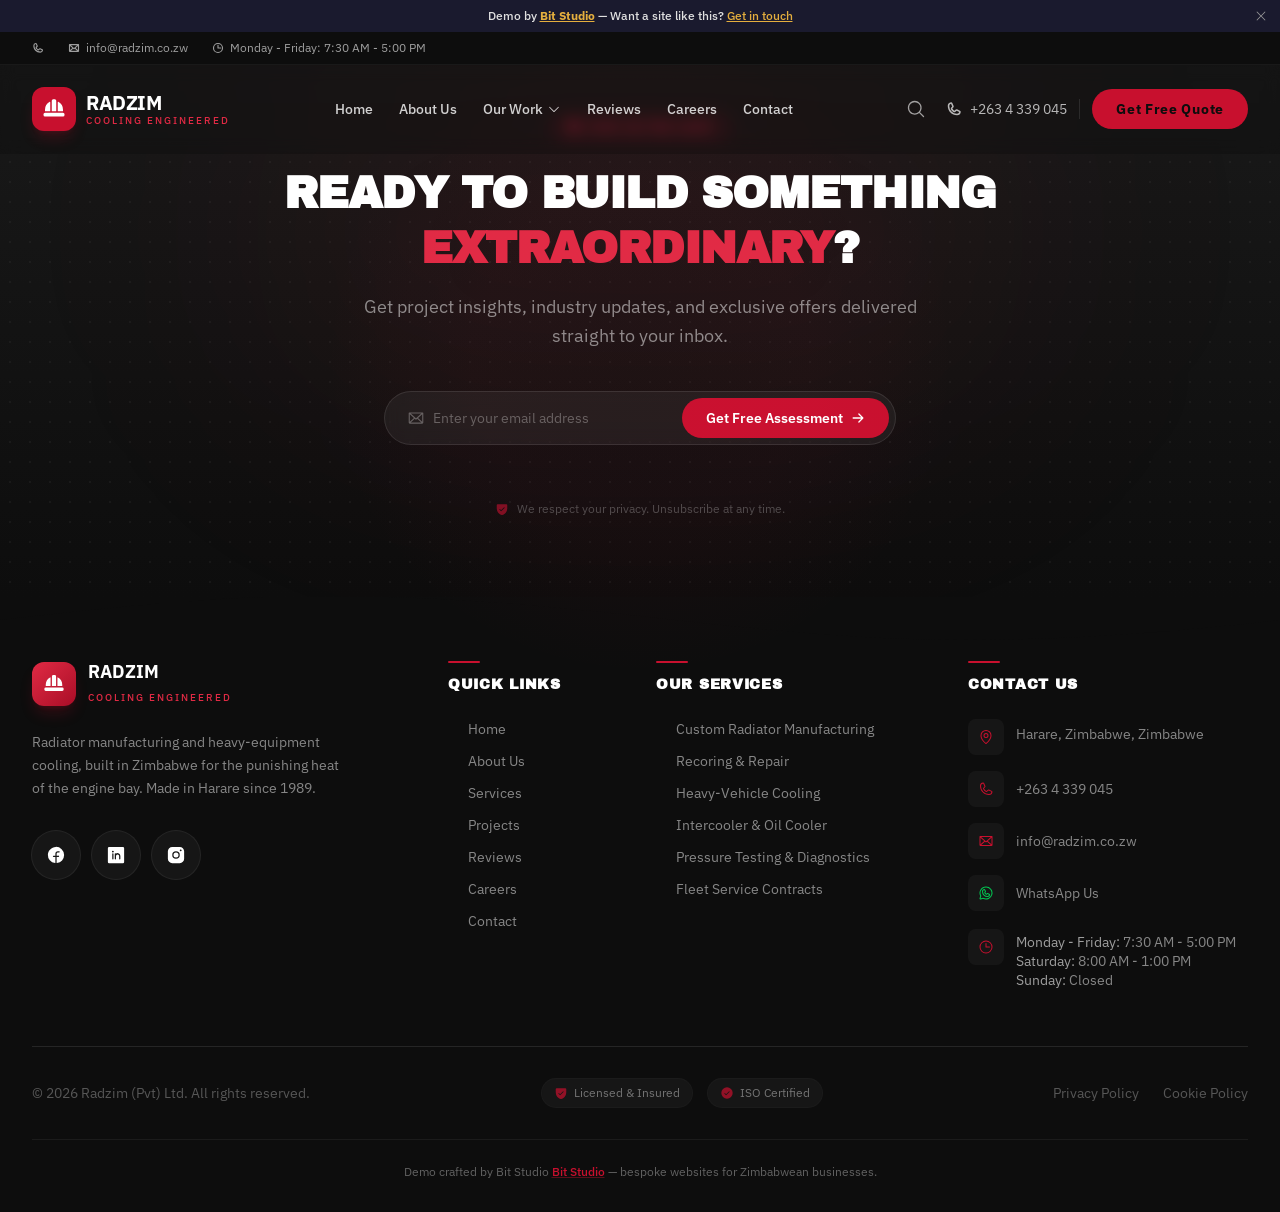
==== index.html @ fd82376b "Bit Studio deploy" ====
<!DOCTYPE html>
<html lang="en">
  <head>
    <meta charset="UTF-8" />
    <link rel="icon" type="image/svg+xml" href="/favicon.svg" />
    <meta name="viewport" content="width=device-width, initial-scale=1.0" />
    <meta name="theme-color" content="#C8102E" />
    <meta name="description" content="RADZIM — Radiator manufacturing and heavy-equipment cooling, built in Zimbabwe for the punishing heat of the engine bay. Brutalist engineering for tractors, trucks, generators and mining fleets." />
    <meta name="keywords" content="Radzim, radiator manufacturing Zimbabwe, heavy equipment cooling Harare, tractor radiators, truck radiators, mining equipment radiators, radiator repair Zimbabwe" />
    <meta property="og:title" content="RADZIM — Built for the Heat" />
    <meta property="og:description" content="Radiator manufacturing and heavy-equipment cooling, built in Zimbabwe for the punishing heat of the engine bay." />
    <meta property="og:image" content="https://images.unsplash.com/photo-1486262715619-67b85e0b08d3?w=1200&q=80" />
    <meta property="og:type" content="website" />
    <meta name="twitter:card" content="summary_large_image" />
    <title>RADZIM — Built for the Heat</title>
    <link rel="preconnect" href="https://fonts.googleapis.com" />
    <link rel="preconnect" href="https://fonts.gstatic.com" crossorigin />
    <link href="https://fonts.googleapis.com/css2?family=Archivo+Black&family=IBM+Plex+Sans:wght@300;400;500;600;700&family=Space+Mono:wght@400;700&display=swap" rel="stylesheet" />
    <script type="module" crossorigin src="/assets/index-D8FJRugB.js"></script>
    <link rel="stylesheet" crossorigin href="/assets/index-BCCPent3.css">
  </head>
  <body>
    <div id="root"></div>
  </body>
</html>
---- assets/index-BCCPent3.css ----
@layer properties{@supports (((-webkit-hyphens:none)) and (not (margin-trim:inline))) or ((-moz-orient:inline) and (not (color:rgb(from red r g b)))){*,:before,:after,::backdrop{--tw-translate-x:0;--tw-translate-y:0;--tw-translate-z:0;--tw-scale-x:1;--tw-scale-y:1;--tw-scale-z:1;--tw-rotate-x:initial;--tw-rotate-y:initial;--tw-rotate-z:initial;--tw-skew-x:initial;--tw-skew-y:initial;--tw-scroll-snap-strictness:proximity;--tw-space-y-reverse:0;--tw-space-x-reverse:0;--tw-border-style:solid;--tw-gradient-position:initial;--tw-gradient-from:#0000;--tw-gradient-via:#0000;--tw-gradient-to:#0000;--tw-gradient-stops:initial;--tw-gradient-via-stops:initial;--tw-gradient-from-position:0%;--tw-gradient-via-position:50%;--tw-gradient-to-position:100%;--tw-leading:initial;--tw-font-weight:initial;--tw-tracking:initial;--tw-shadow:0 0 #0000;--tw-shadow-color:initial;--tw-shadow-alpha:100%;--tw-inset-shadow:0 0 #0000;--tw-inset-shadow-color:initial;--tw-inset-shadow-alpha:100%;--tw-ring-color:initial;--tw-ring-shadow:0 0 #0000;--tw-inset-ring-color:initial;--tw-inset-ring-shadow:0 0 #0000;--tw-ring-inset:initial;--tw-ring-offset-width:0px;--tw-ring-offset-color:#fff;--tw-ring-offset-shadow:0 0 #0000;--tw-blur:initial;--tw-brightness:initial;--tw-contrast:initial;--tw-grayscale:initial;--tw-hue-rotate:initial;--tw-invert:initial;--tw-opacity:initial;--tw-saturate:initial;--tw-sepia:initial;--tw-drop-shadow:initial;--tw-drop-shadow-color:initial;--tw-drop-shadow-alpha:100%;--tw-drop-shadow-size:initial;--tw-backdrop-blur:initial;--tw-backdrop-brightness:initial;--tw-backdrop-contrast:initial;--tw-backdrop-grayscale:initial;--tw-backdrop-hue-rotate:initial;--tw-backdrop-invert:initial;--tw-backdrop-opacity:initial;--tw-backdrop-saturate:initial;--tw-backdrop-sepia:initial;--tw-duration:initial;--tw-ease:initial}}}@layer theme{:root,:host{--font-sans:"IBM Plex Sans", system-ui, -apple-system, sans-serif;--font-serif:ui-serif, Georgia, Cambria, "Times New Roman", Times, serif;--font-mono:"Space Mono", "JetBrains Mono", ui-monospace, monospace;--color-red-50:oklch(97.1% .013 17.38);--color-red-400:oklch(70.4% .191 22.216);--color-red-500:oklch(63.7% .237 25.331);--color-red-600:oklch(57.7% .245 27.325);--color-green-50:oklch(98.2% .018 155.826);--color-green-100:oklch(96.2% .044 156.743);--color-green-200:oklch(92.5% .084 155.995);--color-green-400:oklch(79.2% .209 151.711);--color-green-500:oklch(72.3% .219 149.579);--color-green-600:oklch(62.7% .194 149.214);--color-green-700:oklch(52.7% .154 150.069);--color-emerald-300:oklch(84.5% .143 164.978);--color-emerald-400:oklch(76.5% .177 163.223);--color-emerald-500:oklch(69.6% .17 162.48);--color-blue-50:oklch(97% .014 254.604);--color-blue-500:oklch(62.3% .214 259.815);--color-blue-600:oklch(54.6% .245 262.881);--color-blue-700:oklch(48.8% .243 264.376);--color-gray-100:oklch(96.7% .003 264.542);--color-gray-500:oklch(55.1% .027 264.364);--color-gray-600:oklch(44.6% .03 256.802);--color-black:#000;--color-white:#fff;--spacing:.25rem;--container-xs:20rem;--container-sm:24rem;--container-md:28rem;--container-lg:32rem;--container-xl:36rem;--container-2xl:42rem;--container-3xl:48rem;--container-4xl:56rem;--container-5xl:64rem;--container-6xl:72rem;--container-7xl:80rem;--text-xs:.75rem;--text-xs--line-height:calc(1 / .75);--text-sm:.875rem;--text-sm--line-height:calc(1.25 / .875);--text-base:1rem;--text-base--line-height: 1.5 ;--text-lg:1.125rem;--text-lg--line-height:calc(1.75 / 1.125);--text-xl:1.25rem;--text-xl--line-height:calc(1.75 / 1.25);--text-2xl:1.5rem;--text-2xl--line-height:calc(2 / 1.5);--text-3xl:1.875rem;--text-3xl--line-height: 1.2 ;--text-4xl:2.25rem;--text-4xl--line-height:calc(2.5 / 2.25);--text-5xl:3rem;--text-5xl--line-height:1;--text-6xl:3.75rem;--text-6xl--line-height:1;--text-7xl:4.5rem;--text-7xl--line-height:1;--text-8xl:6rem;--text-8xl--line-height:1;--text-9xl:8rem;--text-9xl--line-height:1;--font-weight-light:300;--font-weight-medium:500;--font-weight-semibold:600;--font-weight-bold:700;--font-weight-black:900;--tracking-tighter:-.05em;--tracking-tight:-.025em;--tracking-wide:.025em;--tracking-wider:.05em;--tracking-widest:.1em;--leading-tight:1.25;--leading-snug:1.375;--leading-relaxed:1.625;--radius-md:.375rem;--radius-lg:.5rem;--radius-xl:.75rem;--radius-2xl:1rem;--radius-3xl:1.5rem;--drop-shadow-md:0 3px 3px #0000001f;--drop-shadow-2xl:0 25px 25px #00000026;--ease-out:cubic-bezier(0, 0, .2, 1);--ease-in-out:cubic-bezier(.4, 0, .2, 1);--animate-ping:ping 1s cubic-bezier(0, 0, .2, 1) infinite;--animate-pulse:pulse 2s cubic-bezier(.4, 0, .6, 1) infinite;--blur-sm:8px;--blur-md:12px;--blur-lg:16px;--blur-xl:24px;--blur-2xl:40px;--aspect-video:16 / 9;--default-transition-duration:.15s;--default-transition-timing-function:cubic-bezier(.4, 0, .2, 1);--default-font-family:var(--font-sans);--default-mono-font-family:var(--font-mono);--color-navy-100:#e4e4e7;--color-navy-200:#c2c2c5;--color-navy-400:#6d6d70;--color-navy-500:#4d4d50;--color-navy-700:#313134;--color-navy-800:#2a2a2a;--color-navy-900:#1a1a1a;--color-navy-950:#0d0d0d;--color-gold-50:#fdecee;--color-gold-100:#fbccd1;--color-gold-200:#f7969f;--color-gold-300:#f15a6c;--color-gold-400:#e02a44;--color-gold-500:#c8102e;--color-gold-600:#aa0c27;--color-gold-700:#870820;--color-earth-50:#fcfcfd;--color-earth-100:#f8f8fa;--color-earth-200:#f4f4f6;--color-earth-300:#e4e4e8;--color-earth-700:#525258;--color-steel-200:#c8c8cd;--color-steel-300:#9c9ca3;--color-steel-400:#6d6d75;--color-steel-500:#525258;--color-steel-600:#404045;--color-steel-700:#353539;--font-display:"Archivo Black", "Helvetica Neue", Arial Black, sans-serif;--font-heading:"Archivo Black", "Helvetica Neue", Arial Black, sans-serif}}@layer base{*,:after,:before,::backdrop{box-sizing:border-box;border:0 solid;margin:0;padding:0}::file-selector-button{box-sizing:border-box;border:0 solid;margin:0;padding:0}html,:host{-webkit-text-size-adjust:100%;tab-size:4;line-height:1.5;font-family:var(--default-font-family,ui-sans-serif, system-ui, sans-serif, "Apple Color Emoji", "Segoe UI Emoji", "Segoe UI Symbol", "Noto Color Emoji");font-feature-settings:var(--default-font-feature-settings,normal);font-variation-settings:var(--default-font-variation-settings,normal);-webkit-tap-highlight-color:transparent}hr{height:0;color:inherit;border-top-width:1px}abbr:where([title]){-webkit-text-decoration:underline dotted;text-decoration:underline dotted}h1,h2,h3,h4,h5,h6{font-size:inherit;font-weight:inherit}a{color:inherit;-webkit-text-decoration:inherit;text-decoration:inherit}b,strong{font-weight:bolder}code,kbd,samp,pre{font-family:var(--default-mono-font-family,ui-monospace, SFMono-Regular, Menlo, Monaco, Consolas, "Liberation Mono", "Courier New", monospace);font-feature-settings:var(--default-mono-font-feature-settings,normal);font-variation-settings:var(--default-mono-font-variation-settings,normal);font-size:1em}small{font-size:80%}sub,sup{vertical-align:baseline;font-size:75%;line-height:0;position:relative}sub{bottom:-.25em}sup{top:-.5em}table{text-indent:0;border-color:inherit;border-collapse:collapse}:-moz-focusring{outline:auto}progress{vertical-align:baseline}summary{display:list-item}ol,ul,menu{list-style:none}img,svg,video,canvas,audio,iframe,embed,object{vertical-align:middle;display:block}img,video{max-width:100%;height:auto}button,input,select,optgroup,textarea{font:inherit;font-feature-settings:inherit;font-variation-settings:inherit;letter-spacing:inherit;color:inherit;opacity:1;background-color:#0000;border-radius:0}::file-selector-button{font:inherit;font-feature-settings:inherit;font-variation-settings:inherit;letter-spacing:inherit;color:inherit;opacity:1;background-color:#0000;border-radius:0}:where(select:is([multiple],[size])) optgroup{font-weight:bolder}:where(select:is([multiple],[size])) optgroup option{padding-inline-start:20px}::file-selector-button{margin-inline-end:4px}::placeholder{opacity:1}@supports (not ((-webkit-appearance:-apple-pay-button))) or (contain-intrinsic-size:1px){::placeholder{color:currentColor}@supports (color:color-mix(in lab,red,red)){::placeholder{color:color-mix(in oklab,currentcolor 50%,transparent)}}}textarea{resize:vertical}::-webkit-search-decoration{-webkit-appearance:none}::-webkit-date-and-time-value{min-height:1lh;text-align:inherit}::-webkit-datetime-edit{display:inline-flex}::-webkit-datetime-edit-fields-wrapper{padding:0}::-webkit-datetime-edit{padding-block:0}::-webkit-datetime-edit-year-field{padding-block:0}::-webkit-datetime-edit-month-field{padding-block:0}::-webkit-datetime-edit-day-field{padding-block:0}::-webkit-datetime-edit-hour-field{padding-block:0}::-webkit-datetime-edit-minute-field{padding-block:0}::-webkit-datetime-edit-second-field{padding-block:0}::-webkit-datetime-edit-millisecond-field{padding-block:0}::-webkit-datetime-edit-meridiem-field{padding-block:0}::-webkit-calendar-picker-indicator{line-height:1}:-moz-ui-invalid{box-shadow:none}button,input:where([type=button],[type=reset],[type=submit]){appearance:button}::file-selector-button{appearance:button}::-webkit-inner-spin-button{height:auto}::-webkit-outer-spin-button{height:auto}[hidden]:where(:not([hidden=until-found])){display:none!important}html{scroll-behavior:smooth}body{font-family:var(--font-sans);-webkit-font-smoothing:antialiased;-moz-osx-font-smoothing:grayscale;background-color:var(--color-earth-200);color:var(--color-navy-950)}h1,h2,h3,h4,h5,h6{font-family:var(--font-heading);letter-spacing:-.02em;text-transform:uppercase;font-weight:900}::selection{background-color:var(--color-gold-500);color:#fff}}@layer components{.btn-primary{justify-content:center;align-items:center;gap:calc(var(--spacing) * 2);--tw-font-weight:var(--font-weight-bold);font-weight:var(--font-weight-bold);transition-property:all;transition-timing-function:var(--tw-ease,var(--default-transition-timing-function));transition-duration:var(--tw-duration,var(--default-transition-duration));--tw-duration:.3s;transition-duration:.3s;display:inline-flex}.btn-primary:active{--tw-translate-y:calc(var(--spacing) * 0);translate:var(--tw-translate-x) var(--tw-translate-y)}.btn-primary{background:var(--color-gold-500);color:#fff;box-shadow:4px 4px 0 var(--color-navy-900);font-family:var(--font-sans);letter-spacing:.04em;text-transform:uppercase;border:2px solid var(--color-navy-900);border-radius:0;padding:1rem 2rem;font-size:.85rem}.btn-primary:hover{box-shadow:6px 6px 0 var(--color-navy-900);background:var(--color-gold-600);transform:translate(-2px,-2px)}.btn-primary:active{box-shadow:2px 2px 0 var(--color-navy-900);transform:translate(2px,2px)}.btn-secondary{align-items:center;gap:calc(var(--spacing) * 2);border-style:var(--tw-border-style);border-width:2px;border-color:var(--color-white);padding-inline:calc(var(--spacing) * 6);padding-block:calc(var(--spacing) * 3);--tw-font-weight:var(--font-weight-bold);font-weight:var(--font-weight-bold);color:var(--color-white);transition-property:all;transition-timing-function:var(--tw-ease,var(--default-transition-timing-function));transition-duration:var(--tw-duration,var(--default-transition-duration));--tw-duration:.3s;transition-duration:.3s;display:inline-flex}@media(hover:hover){.btn-secondary:hover{--tw-translate-y:calc(var(--spacing) * -.5);translate:var(--tw-translate-x) var(--tw-translate-y);background-color:var(--color-white);color:var(--color-navy-900)}}.btn-secondary{letter-spacing:.04em;text-transform:uppercase;border-radius:0;font-size:.85rem}.btn-outline{justify-content:center;align-items:center;gap:calc(var(--spacing) * 2);--tw-font-weight:var(--font-weight-bold);font-weight:var(--font-weight-bold);transition-property:all;transition-timing-function:var(--tw-ease,var(--default-transition-timing-function));transition-duration:var(--tw-duration,var(--default-transition-duration));--tw-duration:.3s;transition-duration:.3s;display:inline-flex}.btn-outline:active{--tw-translate-y:calc(var(--spacing) * 0);translate:var(--tw-translate-x) var(--tw-translate-y)}.btn-outline{border:2px solid var(--color-navy-900);color:var(--color-navy-900);font-family:var(--font-sans);letter-spacing:.04em;text-transform:uppercase;background:0 0;border-radius:0;padding:1rem 2rem;font-size:.85rem;position:relative;overflow:hidden}.btn-outline:hover{background:var(--color-navy-900);color:#fff;box-shadow:4px 4px 0 var(--color-gold-500);transform:translate(-2px,-2px)}.section-padding{padding-inline:calc(var(--spacing) * 4);padding-block:calc(var(--spacing) * 16)}@media(min-width:40rem){.section-padding{padding-inline:calc(var(--spacing) * 6);padding-block:calc(var(--spacing) * 20)}}@media(min-width:64rem){.section-padding{padding-inline:calc(var(--spacing) * 8);padding-block:calc(var(--spacing) * 24)}}.glass-card{-webkit-backdrop-filter:blur(20px);backdrop-filter:blur(20px);background:#f4f4f60d;border:2px solid #f4f4f626;border-radius:0}.glass-card-light{-webkit-backdrop-filter:blur(20px);backdrop-filter:blur(20px);background:#1a1a1a0a;border:2px solid #1a1a1a1f;border-radius:0}.text-display-xl{letter-spacing:-.03em;font-size:5rem;line-height:.95;font-family:var(--font-display);text-transform:uppercase;font-weight:900}.text-display-2xl{letter-spacing:-.04em;font-size:7rem;line-height:.9;font-family:var(--font-display);text-transform:uppercase;font-weight:900}.gradient-text{background:linear-gradient(135deg,var(--color-gold-400),var(--color-gold-600));-webkit-text-fill-color:transparent;-webkit-background-clip:text;background-clip:text}.section-wave-top{clip-path:polygon(0 4%,5% 2.5%,10% 1.5%,15% 1%,20% .8%,25% 1%,30% 1.5%,35% 2.5%,40% 3.2%,45% 3.8%,50% 4%,55% 3.8%,60% 3.2%,65% 2.5%,70% 1.8%,75% 1.2%,80% 1%,85% 1.2%,90% 1.8%,95% 2.8%,100% 4%,100% 100%,0% 100%)}.section-angle-top{clip-path:polygon(0 3%,100% 0%,100% 100%,0% 100%)}.gold-glow{box-shadow:0 0 20px #c8102e40,0 0 60px #c8102e1a}.card-hover-lift{transition:all .4s cubic-bezier(.23,1,.32,1)}.card-hover-lift:hover{box-shadow:8px 8px 0 var(--color-gold-500);transform:translate(-3px,-3px)}.animate-fade-up{animation:.6s cubic-bezier(.23,1,.32,1) both fade-up}.glass{-webkit-backdrop-filter:blur(12px);backdrop-filter:blur(12px);background:#f4f4f614;border:2px solid #f4f4f61f}.glass-strong{-webkit-backdrop-filter:blur(20px);backdrop-filter:blur(20px);background:#f4f4f626;border:2px solid #f4f4f62e}.glass-dark{-webkit-backdrop-filter:blur(16px);backdrop-filter:blur(16px);background:#1a1a1a8c;border:2px solid #f4f4f61a}.glass-light{-webkit-backdrop-filter:blur(12px);backdrop-filter:blur(12px);background:#f4f4f699;border:2px solid #1a1a1a26}.animate-smooth{transition:all .6s cubic-bezier(.16,1,.3,1)}.animate-energetic{transition:all .25s cubic-bezier(.68,-.55,.265,1.55)}.animate-minimal{transition:all .3s}.animate-dramatic{transition:all .8s cubic-bezier(.25,.46,.45,.94)}.card-overlay{position:relative;overflow:hidden}.card-overlay:before{content:"";z-index:1;background:linear-gradient(#1a030333,#1a0303cc);position:absolute;inset:0}.card-horizontal{flex-direction:row;align-items:flex-start;gap:1.5rem;display:flex}.card-minimal{border-left:4px solid var(--color-gold-500);padding-left:1.5rem}.radzim-grille{background-image:repeating-linear-gradient(90deg,#ffffff0f 0 1px,#0000 1px 8px)}.radzim-grille-dark{background-image:repeating-linear-gradient(90deg,#0000001a 0 1px,#0000 1px 8px)}}@layer utilities{.pointer-events-none{pointer-events:none}.visible{visibility:visible}.absolute{position:absolute}.fixed{position:fixed}.relative{position:relative}.static{position:static}.sticky{position:sticky}.inset-0{inset:calc(var(--spacing) * 0)}.inset-x-0{inset-inline:calc(var(--spacing) * 0)}.inset-y-0{inset-block:calc(var(--spacing) * 0)}.-top-1\/4{top:-25%}.-top-2{top:calc(var(--spacing) * -2)}.-top-3{top:calc(var(--spacing) * -3)}.-top-4{top:calc(var(--spacing) * -4)}.-top-5{top:calc(var(--spacing) * -5)}.-top-6{top:calc(var(--spacing) * -6)}.-top-12{top:calc(var(--spacing) * -12)}.top-0{top:calc(var(--spacing) * 0)}.top-1\/2{top:50%}.top-1\/3{top:33.3333%}.top-1\/4{top:25%}.top-2{top:calc(var(--spacing) * 2)}.top-3{top:calc(var(--spacing) * 3)}.top-4{top:calc(var(--spacing) * 4)}.top-5{top:calc(var(--spacing) * 5)}.top-6{top:calc(var(--spacing) * 6)}.top-8{top:calc(var(--spacing) * 8)}.top-\[15\%\]{top:15%}.top-\[72px\]{top:72px}.top-full{top:100%}.-right-1\/4{right:-25%}.-right-2{right:calc(var(--spacing) * -2)}.-right-3{right:calc(var(--spacing) * -3)}.-right-12{right:calc(var(--spacing) * -12)}.right-0{right:calc(var(--spacing) * 0)}.right-1\/3{right:33.3333%}.right-1\/4{right:25%}.right-2{right:calc(var(--spacing) * 2)}.right-3{right:calc(var(--spacing) * 3)}.right-4{right:calc(var(--spacing) * 4)}.right-5{right:calc(var(--spacing) * 5)}.right-6{right:calc(var(--spacing) * 6)}.right-8{right:calc(var(--spacing) * 8)}.right-\[8\%\]{right:8%}.right-\[45\%\]{right:45%}.-bottom-1\/4{bottom:-25%}.-bottom-3{bottom:calc(var(--spacing) * -3)}.-bottom-5{bottom:calc(var(--spacing) * -5)}.-bottom-6{bottom:calc(var(--spacing) * -6)}.-bottom-10{bottom:calc(var(--spacing) * -10)}.bottom-0{bottom:calc(var(--spacing) * 0)}.bottom-1\/3{bottom:33.3333%}.bottom-4{bottom:calc(var(--spacing) * 4)}.bottom-6{bottom:calc(var(--spacing) * 6)}.bottom-8{bottom:calc(var(--spacing) * 8)}.bottom-10{bottom:calc(var(--spacing) * 10)}.bottom-14{bottom:calc(var(--spacing) * 14)}.bottom-\[12\%\]{bottom:12%}.bottom-\[15\%\]{bottom:15%}.-left-1{left:calc(var(--spacing) * -1)}.-left-1\/4{left:-25%}.-left-3{left:calc(var(--spacing) * -3)}.-left-4{left:calc(var(--spacing) * -4)}.-left-6{left:calc(var(--spacing) * -6)}.-left-8{left:calc(var(--spacing) * -8)}.left-0{left:calc(var(--spacing) * 0)}.left-1\/2{left:50%}.left-3{left:calc(var(--spacing) * 3)}.left-3\.5{left:calc(var(--spacing) * 3.5)}.left-4{left:calc(var(--spacing) * 4)}.left-5{left:calc(var(--spacing) * 5)}.left-6{left:calc(var(--spacing) * 6)}.-z-10{z-index:-10}.z-0{z-index:0}.z-10{z-index:10}.z-20{z-index:20}.z-30{z-index:30}.z-50{z-index:50}.z-\[1\]{z-index:1}.z-\[2\]{z-index:2}.z-\[5\]{z-index:5}.z-\[20\]{z-index:20}.z-\[60\]{z-index:60}.z-\[70\]{z-index:70}.z-\[9998\]{z-index:9998}.z-\[9999\]{z-index:9999}.col-span-5{grid-column:span 5/span 5}.col-span-12{grid-column:span 12/span 12}.container{width:100%}@media(min-width:40rem){.container{max-width:40rem}}@media(min-width:48rem){.container{max-width:48rem}}@media(min-width:64rem){.container{max-width:64rem}}@media(min-width:80rem){.container{max-width:80rem}}@media(min-width:96rem){.container{max-width:96rem}}.-mx-4{margin-inline:calc(var(--spacing) * -4)}.mx-auto{margin-inline:auto}.my-4{margin-block:calc(var(--spacing) * 4)}.-mt-6{margin-top:calc(var(--spacing) * -6)}.-mt-8{margin-top:calc(var(--spacing) * -8)}.-mt-16{margin-top:calc(var(--spacing) * -16)}.mt-0\.5{margin-top:calc(var(--spacing) * .5)}.mt-1{margin-top:calc(var(--spacing) * 1)}.mt-1\.5{margin-top:calc(var(--spacing) * 1.5)}.mt-2{margin-top:calc(var(--spacing) * 2)}.mt-3{margin-top:calc(var(--spacing) * 3)}.mt-4{margin-top:calc(var(--spacing) * 4)}.mt-5{margin-top:calc(var(--spacing) * 5)}.mt-6{margin-top:calc(var(--spacing) * 6)}.mt-8{margin-top:calc(var(--spacing) * 8)}.mt-10{margin-top:calc(var(--spacing) * 10)}.mt-12{margin-top:calc(var(--spacing) * 12)}.mt-14{margin-top:calc(var(--spacing) * 14)}.mt-16{margin-top:calc(var(--spacing) * 16)}.mt-auto{margin-top:auto}.mr-1{margin-right:calc(var(--spacing) * 1)}.mr-1\.5{margin-right:calc(var(--spacing) * 1.5)}.mr-2{margin-right:calc(var(--spacing) * 2)}.mb-0\.5{margin-bottom:calc(var(--spacing) * .5)}.mb-1{margin-bottom:calc(var(--spacing) * 1)}.mb-1\.5{margin-bottom:calc(var(--spacing) * 1.5)}.mb-2{margin-bottom:calc(var(--spacing) * 2)}.mb-3{margin-bottom:calc(var(--spacing) * 3)}.mb-4{margin-bottom:calc(var(--spacing) * 4)}.mb-5{margin-bottom:calc(var(--spacing) * 5)}.mb-6{margin-bottom:calc(var(--spacing) * 6)}.mb-7{margin-bottom:calc(var(--spacing) * 7)}.mb-8{margin-bottom:calc(var(--spacing) * 8)}.mb-10{margin-bottom:calc(var(--spacing) * 10)}.mb-12{margin-bottom:calc(var(--spacing) * 12)}.mb-14{margin-bottom:calc(var(--spacing) * 14)}.mb-16{margin-bottom:calc(var(--spacing) * 16)}.ml-0\.5{margin-left:calc(var(--spacing) * .5)}.ml-1\.5{margin-left:calc(var(--spacing) * 1.5)}.ml-2{margin-left:calc(var(--spacing) * 2)}.ml-3{margin-left:calc(var(--spacing) * 3)}.ml-4{margin-left:calc(var(--spacing) * 4)}.ml-14{margin-left:calc(var(--spacing) * 14)}.ml-\[18px\]{margin-left:18px}.ml-auto{margin-left:auto}.line-clamp-2{-webkit-line-clamp:2;-webkit-box-orient:vertical;display:-webkit-box;overflow:hidden}.line-clamp-3{-webkit-line-clamp:3;-webkit-box-orient:vertical;display:-webkit-box;overflow:hidden}.block{display:block}.flex{display:flex}.grid{display:grid}.hidden{display:none}.inline{display:inline}.inline-block{display:inline-block}.inline-flex{display:inline-flex}.aspect-\[3\/4\]{aspect-ratio:3/4}.aspect-\[4\/3\]{aspect-ratio:4/3}.aspect-\[4\/5\]{aspect-ratio:4/5}.aspect-\[16\/7\]{aspect-ratio:16/7}.aspect-\[21\/9\]{aspect-ratio:21/9}.aspect-square{aspect-ratio:1}.aspect-video{aspect-ratio:var(--aspect-video)}.h-0{height:calc(var(--spacing) * 0)}.h-0\.5{height:calc(var(--spacing) * .5)}.h-1{height:calc(var(--spacing) * 1)}.h-1\.5{height:calc(var(--spacing) * 1.5)}.h-1\/3{height:33.3333%}.h-2{height:calc(var(--spacing) * 2)}.h-2\.5{height:calc(var(--spacing) * 2.5)}.h-3{height:calc(var(--spacing) * 3)}.h-4{height:calc(var(--spacing) * 4)}.h-5{height:calc(var(--spacing) * 5)}.h-7{height:calc(var(--spacing) * 7)}.h-8{height:calc(var(--spacing) * 8)}.h-9{height:calc(var(--spacing) * 9)}.h-10{height:calc(var(--spacing) * 10)}.h-11{height:calc(var(--spacing) * 11)}.h-12{height:calc(var(--spacing) * 12)}.h-14{height:calc(var(--spacing) * 14)}.h-16{height:calc(var(--spacing) * 16)}.h-18{height:calc(var(--spacing) * 18)}.h-20{height:calc(var(--spacing) * 20)}.h-24{height:calc(var(--spacing) * 24)}.h-28{height:calc(var(--spacing) * 28)}.h-32{height:calc(var(--spacing) * 32)}.h-40{height:calc(var(--spacing) * 40)}.h-64{height:calc(var(--spacing) * 64)}.h-80{height:calc(var(--spacing) * 80)}.h-96{height:calc(var(--spacing) * 96)}.h-\[1px\]{height:1px}.h-\[2px\]{height:2px}.h-\[3px\]{height:3px}.h-\[40vw\]{height:40vw}.h-\[50vw\]{height:50vw}.h-\[55vh\]{height:55vh}.h-\[60vw\]{height:60vw}.h-\[300px\]{height:300px}.h-\[350px\]{height:350px}.h-\[400px\]{height:400px}.h-\[500px\]{height:500px}.h-full{height:100%}.h-px{height:1px}.h-screen{height:100vh}.max-h-\[50vh\]{max-height:50vh}.max-h-\[80vh\]{max-height:80vh}.max-h-\[90vh\]{max-height:90vh}.min-h-\[40vh\]{min-height:40vh}.min-h-\[50vh\]{min-height:50vh}.min-h-\[70vh\]{min-height:70vh}.min-h-\[300px\]{min-height:300px}.min-h-\[400px\]{min-height:400px}.min-h-screen{min-height:100vh}.w-1{width:calc(var(--spacing) * 1)}.w-1\.5{width:calc(var(--spacing) * 1.5)}.w-2{width:calc(var(--spacing) * 2)}.w-2\.5{width:calc(var(--spacing) * 2.5)}.w-3{width:calc(var(--spacing) * 3)}.w-4{width:calc(var(--spacing) * 4)}.w-5{width:calc(var(--spacing) * 5)}.w-6{width:calc(var(--spacing) * 6)}.w-7{width:calc(var(--spacing) * 7)}.w-8{width:calc(var(--spacing) * 8)}.w-9{width:calc(var(--spacing) * 9)}.w-10{width:calc(var(--spacing) * 10)}.w-11{width:calc(var(--spacing) * 11)}.w-12{width:calc(var(--spacing) * 12)}.w-14{width:calc(var(--spacing) * 14)}.w-16{width:calc(var(--spacing) * 16)}.w-18{width:calc(var(--spacing) * 18)}.w-20{width:calc(var(--spacing) * 20)}.w-24{width:calc(var(--spacing) * 24)}.w-28{width:calc(var(--spacing) * 28)}.w-32{width:calc(var(--spacing) * 32)}.w-52{width:calc(var(--spacing) * 52)}.w-64{width:calc(var(--spacing) * 64)}.w-96{width:calc(var(--spacing) * 96)}.w-\[1px\]{width:1px}.w-\[2px\]{width:2px}.w-\[3px\]{width:3px}.w-\[40vw\]{width:40vw}.w-\[50vw\]{width:50vw}.w-\[60vw\]{width:60vw}.w-\[85vw\]{width:85vw}.w-\[150\%\]{width:150%}.w-\[300px\]{width:300px}.w-\[600px\]{width:600px}.w-\[800px\]{width:800px}.w-auto{width:auto}.w-fit{width:fit-content}.w-full{width:100%}.w-px{width:1px}.max-w-2xl{max-width:var(--container-2xl)}.max-w-3xl{max-width:var(--container-3xl)}.max-w-4xl{max-width:var(--container-4xl)}.max-w-5xl{max-width:var(--container-5xl)}.max-w-6xl{max-width:var(--container-6xl)}.max-w-7xl{max-width:var(--container-7xl)}.max-w-\[120px\]{max-width:120px}.max-w-\[140px\]{max-width:140px}.max-w-\[160px\]{max-width:160px}.max-w-\[180px\]{max-width:180px}.max-w-\[220px\]{max-width:220px}.max-w-\[400px\]{max-width:400px}.max-w-\[1400px\]{max-width:1400px}.max-w-lg{max-width:var(--container-lg)}.max-w-md{max-width:var(--container-md)}.max-w-none{max-width:none}.max-w-xl{max-width:var(--container-xl)}.max-w-xs{max-width:var(--container-xs)}.min-w-0{min-width:calc(var(--spacing) * 0)}.min-w-\[180px\]{min-width:180px}.flex-1{flex:1}.flex-shrink-0,.shrink-0{flex-shrink:0}.origin-left{transform-origin:0}.origin-top{transform-origin:top}.origin-top-left{transform-origin:0 0}.-translate-x-1\/2{--tw-translate-x: -50% ;translate:var(--tw-translate-x) var(--tw-translate-y)}.-translate-x-3{--tw-translate-x:calc(var(--spacing) * -3);translate:var(--tw-translate-x) var(--tw-translate-y)}.-translate-x-full{--tw-translate-x:-100%;translate:var(--tw-translate-x) var(--tw-translate-y)}.-translate-y-1\/2{--tw-translate-y: -50% ;translate:var(--tw-translate-x) var(--tw-translate-y)}.-translate-y-\[1px\]{--tw-translate-y: -1px ;translate:var(--tw-translate-x) var(--tw-translate-y)}.translate-y-1{--tw-translate-y:calc(var(--spacing) * 1);translate:var(--tw-translate-x) var(--tw-translate-y)}.translate-y-2{--tw-translate-y:calc(var(--spacing) * 2);translate:var(--tw-translate-x) var(--tw-translate-y)}.translate-y-3{--tw-translate-y:calc(var(--spacing) * 3);translate:var(--tw-translate-x) var(--tw-translate-y)}.scale-x-0{--tw-scale-x:0%;scale:var(--tw-scale-x) var(--tw-scale-y)}.scale-x-100{--tw-scale-x:100%;scale:var(--tw-scale-x) var(--tw-scale-y)}.rotate-180{rotate:180deg}.transform{transform:var(--tw-rotate-x,) var(--tw-rotate-y,) var(--tw-rotate-z,) var(--tw-skew-x,) var(--tw-skew-y,)}.animate-ping{animation:var(--animate-ping)}.animate-pulse{animation:var(--animate-pulse)}.cursor-pointer{cursor:pointer}.resize{resize:both}.resize-none{resize:none}.snap-x{scroll-snap-type:x var(--tw-scroll-snap-strictness)}.snap-mandatory{--tw-scroll-snap-strictness:mandatory}.snap-center{scroll-snap-align:center}.appearance-none{appearance:none}.columns-1{columns:1}.break-inside-avoid{break-inside:avoid}.auto-rows-auto{grid-auto-rows:auto}.grid-cols-1{grid-template-columns:repeat(1,minmax(0,1fr))}.grid-cols-2{grid-template-columns:repeat(2,minmax(0,1fr))}.grid-cols-3{grid-template-columns:repeat(3,minmax(0,1fr))}.grid-cols-12{grid-template-columns:repeat(12,minmax(0,1fr))}.grid-rows-2{grid-template-rows:repeat(2,minmax(0,1fr))}.flex-col{flex-direction:column}.flex-wrap{flex-wrap:wrap}.items-baseline{align-items:baseline}.items-center{align-items:center}.items-end{align-items:flex-end}.items-start{align-items:flex-start}.justify-between{justify-content:space-between}.justify-center{justify-content:center}.justify-end{justify-content:flex-end}.gap-0\.5{gap:calc(var(--spacing) * .5)}.gap-1{gap:calc(var(--spacing) * 1)}.gap-1\.5{gap:calc(var(--spacing) * 1.5)}.gap-2{gap:calc(var(--spacing) * 2)}.gap-2\.5{gap:calc(var(--spacing) * 2.5)}.gap-3{gap:calc(var(--spacing) * 3)}.gap-4{gap:calc(var(--spacing) * 4)}.gap-5{gap:calc(var(--spacing) * 5)}.gap-6{gap:calc(var(--spacing) * 6)}.gap-8{gap:calc(var(--spacing) * 8)}.gap-10{gap:calc(var(--spacing) * 10)}.gap-12{gap:calc(var(--spacing) * 12)}.gap-16{gap:calc(var(--spacing) * 16)}:where(.space-y-1>:not(:last-child)){--tw-space-y-reverse:0;margin-block-start:calc(calc(var(--spacing) * 1) * var(--tw-space-y-reverse));margin-block-end:calc(calc(var(--spacing) * 1) * calc(1 - var(--tw-space-y-reverse)))}:where(.space-y-2>:not(:last-child)){--tw-space-y-reverse:0;margin-block-start:calc(calc(var(--spacing) * 2) * var(--tw-space-y-reverse));margin-block-end:calc(calc(var(--spacing) * 2) * calc(1 - var(--tw-space-y-reverse)))}:where(.space-y-2\.5>:not(:last-child)){--tw-space-y-reverse:0;margin-block-start:calc(calc(var(--spacing) * 2.5) * var(--tw-space-y-reverse));margin-block-end:calc(calc(var(--spacing) * 2.5) * calc(1 - var(--tw-space-y-reverse)))}:where(.space-y-3>:not(:last-child)){--tw-space-y-reverse:0;margin-block-start:calc(calc(var(--spacing) * 3) * var(--tw-space-y-reverse));margin-block-end:calc(calc(var(--spacing) * 3) * calc(1 - var(--tw-space-y-reverse)))}:where(.space-y-4>:not(:last-child)){--tw-space-y-reverse:0;margin-block-start:calc(calc(var(--spacing) * 4) * var(--tw-space-y-reverse));margin-block-end:calc(calc(var(--spacing) * 4) * calc(1 - var(--tw-space-y-reverse)))}:where(.space-y-5>:not(:last-child)){--tw-space-y-reverse:0;margin-block-start:calc(calc(var(--spacing) * 5) * var(--tw-space-y-reverse));margin-block-end:calc(calc(var(--spacing) * 5) * calc(1 - var(--tw-space-y-reverse)))}:where(.space-y-6>:not(:last-child)){--tw-space-y-reverse:0;margin-block-start:calc(calc(var(--spacing) * 6) * var(--tw-space-y-reverse));margin-block-end:calc(calc(var(--spacing) * 6) * calc(1 - var(--tw-space-y-reverse)))}:where(.space-y-8>:not(:last-child)){--tw-space-y-reverse:0;margin-block-start:calc(calc(var(--spacing) * 8) * var(--tw-space-y-reverse));margin-block-end:calc(calc(var(--spacing) * 8) * calc(1 - var(--tw-space-y-reverse)))}:where(.space-y-10>:not(:last-child)){--tw-space-y-reverse:0;margin-block-start:calc(calc(var(--spacing) * 10) * var(--tw-space-y-reverse));margin-block-end:calc(calc(var(--spacing) * 10) * calc(1 - var(--tw-space-y-reverse)))}.gap-x-\[0\.2em\]{column-gap:.2em}.gap-x-\[0\.3em\]{column-gap:.3em}:where(.-space-x-2>:not(:last-child)){--tw-space-x-reverse:0;margin-inline-start:calc(calc(var(--spacing) * -2) * var(--tw-space-x-reverse));margin-inline-end:calc(calc(var(--spacing) * -2) * calc(1 - var(--tw-space-x-reverse)))}.truncate{text-overflow:ellipsis;white-space:nowrap;overflow:hidden}.overflow-hidden{overflow:hidden}.overflow-x-auto{overflow-x:auto}.overflow-y-auto{overflow-y:auto}.rounded{border-radius:.25rem}.rounded-2xl{border-radius:var(--radius-2xl)}.rounded-3xl{border-radius:var(--radius-3xl)}.rounded-\[1\.5rem\]{border-radius:1.5rem}.rounded-\[13px\]{border-radius:13px}.rounded-full{border-radius:3.40282e38px}.rounded-lg{border-radius:var(--radius-lg)}.rounded-md{border-radius:var(--radius-md)}.rounded-xl{border-radius:var(--radius-xl)}.rounded-t-2xl{border-top-left-radius:var(--radius-2xl);border-top-right-radius:var(--radius-2xl)}.rounded-tl-3xl{border-top-left-radius:var(--radius-3xl)}.rounded-r-lg{border-top-right-radius:var(--radius-lg);border-bottom-right-radius:var(--radius-lg)}.rounded-tr-full{border-top-right-radius:3.40282e38px}.rounded-br-3xl{border-bottom-right-radius:var(--radius-3xl)}.rounded-bl-full{border-bottom-left-radius:3.40282e38px}.border{border-style:var(--tw-border-style);border-width:1px}.border-2{border-style:var(--tw-border-style);border-width:2px}.border-y{border-block-style:var(--tw-border-style);border-block-width:1px}.border-t{border-top-style:var(--tw-border-style);border-top-width:1px}.border-t-2{border-top-style:var(--tw-border-style);border-top-width:2px}.border-t-4{border-top-style:var(--tw-border-style);border-top-width:4px}.border-r{border-right-style:var(--tw-border-style);border-right-width:1px}.border-r-4{border-right-style:var(--tw-border-style);border-right-width:4px}.border-b{border-bottom-style:var(--tw-border-style);border-bottom-width:1px}.border-b-2{border-bottom-style:var(--tw-border-style);border-bottom-width:2px}.border-b-4{border-bottom-style:var(--tw-border-style);border-bottom-width:4px}.border-l-2{border-left-style:var(--tw-border-style);border-left-width:2px}.border-l-3{border-left-style:var(--tw-border-style);border-left-width:3px}.border-l-4{border-left-style:var(--tw-border-style);border-left-width:4px}.border-blue-500{border-color:var(--color-blue-500)}.border-earth-100{border-color:var(--color-earth-100)}.border-earth-200{border-color:var(--color-earth-200)}.border-emerald-500\/20{border-color:#00bb7f33}@supports (color:color-mix(in lab,red,red)){.border-emerald-500\/20{border-color:color-mix(in oklab,var(--color-emerald-500) 20%,transparent)}}.border-gold-100{border-color:var(--color-gold-100)}.border-gold-400{border-color:var(--color-gold-400)}.border-gold-500{border-color:var(--color-gold-500)}.border-gold-500\/0{border-color:#0000}@supports (color:color-mix(in lab,red,red)){.border-gold-500\/0{border-color:color-mix(in oklab,var(--color-gold-500) 0%,transparent)}}.border-gold-500\/5{border-color:#c8102e0d}@supports (color:color-mix(in lab,red,red)){.border-gold-500\/5{border-color:color-mix(in oklab,var(--color-gold-500) 5%,transparent)}}.border-gold-500\/10{border-color:#c8102e1a}@supports (color:color-mix(in lab,red,red)){.border-gold-500\/10{border-color:color-mix(in oklab,var(--color-gold-500) 10%,transparent)}}.border-gold-500\/15{border-color:#c8102e26}@supports (color:color-mix(in lab,red,red)){.border-gold-500\/15{border-color:color-mix(in oklab,var(--color-gold-500) 15%,transparent)}}.border-gold-500\/20{border-color:#c8102e33}@supports (color:color-mix(in lab,red,red)){.border-gold-500\/20{border-color:color-mix(in oklab,var(--color-gold-500) 20%,transparent)}}.border-gold-500\/30{border-color:#c8102e4d}@supports (color:color-mix(in lab,red,red)){.border-gold-500\/30{border-color:color-mix(in oklab,var(--color-gold-500) 30%,transparent)}}.border-gold-500\/40{border-color:#c8102e66}@supports (color:color-mix(in lab,red,red)){.border-gold-500\/40{border-color:color-mix(in oklab,var(--color-gold-500) 40%,transparent)}}.border-gold-500\/80{border-color:#c8102ecc}@supports (color:color-mix(in lab,red,red)){.border-gold-500\/80{border-color:color-mix(in oklab,var(--color-gold-500) 80%,transparent)}}.border-gray-100{border-color:var(--color-gray-100)}.border-green-100{border-color:var(--color-green-100)}.border-green-500{border-color:var(--color-green-500)}.border-navy-200\/50{border-color:#c2c2c580}@supports (color:color-mix(in lab,red,red)){.border-navy-200\/50{border-color:color-mix(in oklab,var(--color-navy-200) 50%,transparent)}}.border-navy-500\/10{border-color:#4d4d501a}@supports (color:color-mix(in lab,red,red)){.border-navy-500\/10{border-color:color-mix(in oklab,var(--color-navy-500) 10%,transparent)}}.border-navy-900{border-color:var(--color-navy-900)}.border-navy-950\/80{border-color:#0d0d0dcc}@supports (color:color-mix(in lab,red,red)){.border-navy-950\/80{border-color:color-mix(in oklab,var(--color-navy-950) 80%,transparent)}}.border-red-500{border-color:var(--color-red-500)}.border-transparent,.border-white\/0{border-color:#0000}@supports (color:color-mix(in lab,red,red)){.border-white\/0{border-color:color-mix(in oklab,var(--color-white) 0%,transparent)}}.border-white\/5{border-color:#ffffff0d}@supports (color:color-mix(in lab,red,red)){.border-white\/5{border-color:color-mix(in oklab,var(--color-white) 5%,transparent)}}.border-white\/10{border-color:#ffffff1a}@supports (color:color-mix(in lab,red,red)){.border-white\/10{border-color:color-mix(in oklab,var(--color-white) 10%,transparent)}}.border-white\/15{border-color:#ffffff26}@supports (color:color-mix(in lab,red,red)){.border-white\/15{border-color:color-mix(in oklab,var(--color-white) 15%,transparent)}}.border-white\/20{border-color:#fff3}@supports (color:color-mix(in lab,red,red)){.border-white\/20{border-color:color-mix(in oklab,var(--color-white) 20%,transparent)}}.border-white\/30{border-color:#ffffff4d}@supports (color:color-mix(in lab,red,red)){.border-white\/30{border-color:color-mix(in oklab,var(--color-white) 30%,transparent)}}.border-white\/50{border-color:#ffffff80}@supports (color:color-mix(in lab,red,red)){.border-white\/50{border-color:color-mix(in oklab,var(--color-white) 50%,transparent)}}.border-white\/\[0\.1\]{border-color:#ffffff1a}@supports (color:color-mix(in lab,red,red)){.border-white\/\[0\.1\]{border-color:color-mix(in oklab,var(--color-white) 10%,transparent)}}.border-white\/\[0\.06\]{border-color:#ffffff0f}@supports (color:color-mix(in lab,red,red)){.border-white\/\[0\.06\]{border-color:color-mix(in oklab,var(--color-white) 6%,transparent)}}.border-white\/\[0\.08\]{border-color:#ffffff14}@supports (color:color-mix(in lab,red,red)){.border-white\/\[0\.08\]{border-color:color-mix(in oklab,var(--color-white) 8%,transparent)}}.border-white\/\[0\.12\]{border-color:#ffffff1f}@supports (color:color-mix(in lab,red,red)){.border-white\/\[0\.12\]{border-color:color-mix(in oklab,var(--color-white) 12%,transparent)}}.border-r-earth-100{border-right-color:var(--color-earth-100)}.bg-black\/50{background-color:#00000080}@supports (color:color-mix(in lab,red,red)){.bg-black\/50{background-color:color-mix(in oklab,var(--color-black) 50%,transparent)}}.bg-black\/60{background-color:#0009}@supports (color:color-mix(in lab,red,red)){.bg-black\/60{background-color:color-mix(in oklab,var(--color-black) 60%,transparent)}}.bg-blue-50{background-color:var(--color-blue-50)}.bg-earth-50{background-color:var(--color-earth-50)}.bg-earth-50\/30{background-color:#fcfcfd4d}@supports (color:color-mix(in lab,red,red)){.bg-earth-50\/30{background-color:color-mix(in oklab,var(--color-earth-50) 30%,transparent)}}.bg-earth-50\/50{background-color:#fcfcfd80}@supports (color:color-mix(in lab,red,red)){.bg-earth-50\/50{background-color:color-mix(in oklab,var(--color-earth-50) 50%,transparent)}}.bg-earth-100{background-color:var(--color-earth-100)}.bg-earth-200{background-color:var(--color-earth-200)}.bg-earth-200\/60{background-color:#f4f4f699}@supports (color:color-mix(in lab,red,red)){.bg-earth-200\/60{background-color:color-mix(in oklab,var(--color-earth-200) 60%,transparent)}}.bg-emerald-500\/15{background-color:#00bb7f26}@supports (color:color-mix(in lab,red,red)){.bg-emerald-500\/15{background-color:color-mix(in oklab,var(--color-emerald-500) 15%,transparent)}}.bg-gold-50{background-color:var(--color-gold-50)}.bg-gold-400{background-color:var(--color-gold-400)}.bg-gold-500{background-color:var(--color-gold-500)}.bg-gold-500\/5{background-color:#c8102e0d}@supports (color:color-mix(in lab,red,red)){.bg-gold-500\/5{background-color:color-mix(in oklab,var(--color-gold-500) 5%,transparent)}}.bg-gold-500\/10{background-color:#c8102e1a}@supports (color:color-mix(in lab,red,red)){.bg-gold-500\/10{background-color:color-mix(in oklab,var(--color-gold-500) 10%,transparent)}}.bg-gold-500\/15{background-color:#c8102e26}@supports (color:color-mix(in lab,red,red)){.bg-gold-500\/15{background-color:color-mix(in oklab,var(--color-gold-500) 15%,transparent)}}.bg-gold-500\/20{background-color:#c8102e33}@supports (color:color-mix(in lab,red,red)){.bg-gold-500\/20{background-color:color-mix(in oklab,var(--color-gold-500) 20%,transparent)}}.bg-gold-500\/40{background-color:#c8102e66}@supports (color:color-mix(in lab,red,red)){.bg-gold-500\/40{background-color:color-mix(in oklab,var(--color-gold-500) 40%,transparent)}}.bg-gold-500\/\[0\.06\]{background-color:#c8102e0f}@supports (color:color-mix(in lab,red,red)){.bg-gold-500\/\[0\.06\]{background-color:color-mix(in oklab,var(--color-gold-500) 6%,transparent)}}.bg-green-50{background-color:var(--color-green-50)}.bg-green-500{background-color:var(--color-green-500)}.bg-green-600{background-color:var(--color-green-600)}.bg-green-600\/90{background-color:#00a544e6}@supports (color:color-mix(in lab,red,red)){.bg-green-600\/90{background-color:color-mix(in oklab,var(--color-green-600) 90%,transparent)}}.bg-navy-100{background-color:var(--color-navy-100)}.bg-navy-900{background-color:var(--color-navy-900)}.bg-navy-900\/95{background-color:#1a1a1af2}@supports (color:color-mix(in lab,red,red)){.bg-navy-900\/95{background-color:color-mix(in oklab,var(--color-navy-900) 95%,transparent)}}.bg-navy-950{background-color:var(--color-navy-950)}.bg-navy-950\/30{background-color:#0d0d0d4d}@supports (color:color-mix(in lab,red,red)){.bg-navy-950\/30{background-color:color-mix(in oklab,var(--color-navy-950) 30%,transparent)}}.bg-navy-950\/60{background-color:#0d0d0d99}@supports (color:color-mix(in lab,red,red)){.bg-navy-950\/60{background-color:color-mix(in oklab,var(--color-navy-950) 60%,transparent)}}.bg-navy-950\/65{background-color:#0d0d0da6}@supports (color:color-mix(in lab,red,red)){.bg-navy-950\/65{background-color:color-mix(in oklab,var(--color-navy-950) 65%,transparent)}}.bg-navy-950\/70{background-color:#0d0d0db3}@supports (color:color-mix(in lab,red,red)){.bg-navy-950\/70{background-color:color-mix(in oklab,var(--color-navy-950) 70%,transparent)}}.bg-navy-950\/75{background-color:#0d0d0dbf}@supports (color:color-mix(in lab,red,red)){.bg-navy-950\/75{background-color:color-mix(in oklab,var(--color-navy-950) 75%,transparent)}}.bg-navy-950\/80{background-color:#0d0d0dcc}@supports (color:color-mix(in lab,red,red)){.bg-navy-950\/80{background-color:color-mix(in oklab,var(--color-navy-950) 80%,transparent)}}.bg-navy-950\/85{background-color:#0d0d0dd9}@supports (color:color-mix(in lab,red,red)){.bg-navy-950\/85{background-color:color-mix(in oklab,var(--color-navy-950) 85%,transparent)}}.bg-navy-950\/90{background-color:#0d0d0de6}@supports (color:color-mix(in lab,red,red)){.bg-navy-950\/90{background-color:color-mix(in oklab,var(--color-navy-950) 90%,transparent)}}.bg-navy-950\/98{background-color:#0d0d0dfa}@supports (color:color-mix(in lab,red,red)){.bg-navy-950\/98{background-color:color-mix(in oklab,var(--color-navy-950) 98%,transparent)}}.bg-red-50{background-color:var(--color-red-50)}.bg-steel-200{background-color:var(--color-steel-200)}.bg-transparent{background-color:#0000}.bg-white{background-color:var(--color-white)}.bg-white\/5{background-color:#ffffff0d}@supports (color:color-mix(in lab,red,red)){.bg-white\/5{background-color:color-mix(in oklab,var(--color-white) 5%,transparent)}}.bg-white\/10{background-color:#ffffff1a}@supports (color:color-mix(in lab,red,red)){.bg-white\/10{background-color:color-mix(in oklab,var(--color-white) 10%,transparent)}}.bg-white\/15{background-color:#ffffff26}@supports (color:color-mix(in lab,red,red)){.bg-white\/15{background-color:color-mix(in oklab,var(--color-white) 15%,transparent)}}.bg-white\/20{background-color:#fff3}@supports (color:color-mix(in lab,red,red)){.bg-white\/20{background-color:color-mix(in oklab,var(--color-white) 20%,transparent)}}.bg-white\/25{background-color:#ffffff40}@supports (color:color-mix(in lab,red,red)){.bg-white\/25{background-color:color-mix(in oklab,var(--color-white) 25%,transparent)}}.bg-white\/30{background-color:#ffffff4d}@supports (color:color-mix(in lab,red,red)){.bg-white\/30{background-color:color-mix(in oklab,var(--color-white) 30%,transparent)}}.bg-white\/60{background-color:#fff9}@supports (color:color-mix(in lab,red,red)){.bg-white\/60{background-color:color-mix(in oklab,var(--color-white) 60%,transparent)}}.bg-white\/80{background-color:#fffc}@supports (color:color-mix(in lab,red,red)){.bg-white\/80{background-color:color-mix(in oklab,var(--color-white) 80%,transparent)}}.bg-white\/90{background-color:#ffffffe6}@supports (color:color-mix(in lab,red,red)){.bg-white\/90{background-color:color-mix(in oklab,var(--color-white) 90%,transparent)}}.bg-white\/95{background-color:#fffffff2}@supports (color:color-mix(in lab,red,red)){.bg-white\/95{background-color:color-mix(in oklab,var(--color-white) 95%,transparent)}}.bg-white\/\[0\.03\]{background-color:#ffffff08}@supports (color:color-mix(in lab,red,red)){.bg-white\/\[0\.03\]{background-color:color-mix(in oklab,var(--color-white) 3%,transparent)}}.bg-white\/\[0\.04\]{background-color:#ffffff0a}@supports (color:color-mix(in lab,red,red)){.bg-white\/\[0\.04\]{background-color:color-mix(in oklab,var(--color-white) 4%,transparent)}}.bg-white\/\[0\.05\]{background-color:#ffffff0d}@supports (color:color-mix(in lab,red,red)){.bg-white\/\[0\.05\]{background-color:color-mix(in oklab,var(--color-white) 5%,transparent)}}.bg-white\/\[0\.06\]{background-color:#ffffff0f}@supports (color:color-mix(in lab,red,red)){.bg-white\/\[0\.06\]{background-color:color-mix(in oklab,var(--color-white) 6%,transparent)}}.bg-gradient-to-b{--tw-gradient-position:to bottom in oklab;background-image:linear-gradient(var(--tw-gradient-stops))}.bg-gradient-to-bl{--tw-gradient-position:to bottom left in oklab;background-image:linear-gradient(var(--tw-gradient-stops))}.bg-gradient-to-br{--tw-gradient-position:to bottom right in oklab;background-image:linear-gradient(var(--tw-gradient-stops))}.bg-gradient-to-l{--tw-gradient-position:to left in oklab;background-image:linear-gradient(var(--tw-gradient-stops))}.bg-gradient-to-r{--tw-gradient-position:to right in oklab;background-image:linear-gradient(var(--tw-gradient-stops))}.bg-gradient-to-t{--tw-gradient-position:to top in oklab;background-image:linear-gradient(var(--tw-gradient-stops))}.bg-gradient-to-tr{--tw-gradient-position:to top right in oklab;background-image:linear-gradient(var(--tw-gradient-stops))}.from-earth-50{--tw-gradient-from:var(--color-earth-50);--tw-gradient-stops:var(--tw-gradient-via-stops,var(--tw-gradient-position), var(--tw-gradient-from) var(--tw-gradient-from-position), var(--tw-gradient-to) var(--tw-gradient-to-position))}.from-gold-300{--tw-gradient-from:var(--color-gold-300);--tw-gradient-stops:var(--tw-gradient-via-stops,var(--tw-gradient-position), var(--tw-gradient-from) var(--tw-gradient-from-position), var(--tw-gradient-to) var(--tw-gradient-to-position))}.from-gold-400{--tw-gradient-from:var(--color-gold-400);--tw-gradient-stops:var(--tw-gradient-via-stops,var(--tw-gradient-position), var(--tw-gradient-from) var(--tw-gradient-from-position), var(--tw-gradient-to) var(--tw-gradient-to-position))}.from-gold-500{--tw-gradient-from:var(--color-gold-500);--tw-gradient-stops:var(--tw-gradient-via-stops,var(--tw-gradient-position), var(--tw-gradient-from) var(--tw-gradient-from-position), var(--tw-gradient-to) var(--tw-gradient-to-position))}.from-gold-500\/8{--tw-gradient-from:#c8102e14}@supports (color:color-mix(in lab,red,red)){.from-gold-500\/8{--tw-gradient-from:color-mix(in oklab, var(--color-gold-500) 8%, transparent)}}.from-gold-500\/8{--tw-gradient-stops:var(--tw-gradient-via-stops,var(--tw-gradient-position), var(--tw-gradient-from) var(--tw-gradient-from-position), var(--tw-gradient-to) var(--tw-gradient-to-position))}.from-gold-500\/10{--tw-gradient-from:#c8102e1a}@supports (color:color-mix(in lab,red,red)){.from-gold-500\/10{--tw-gradient-from:color-mix(in oklab, var(--color-gold-500) 10%, transparent)}}.from-gold-500\/10{--tw-gradient-stops:var(--tw-gradient-via-stops,var(--tw-gradient-position), var(--tw-gradient-from) var(--tw-gradient-from-position), var(--tw-gradient-to) var(--tw-gradient-to-position))}.from-gold-500\/15{--tw-gradient-from:#c8102e26}@supports (color:color-mix(in lab,red,red)){.from-gold-500\/15{--tw-gradient-from:color-mix(in oklab, var(--color-gold-500) 15%, transparent)}}.from-gold-500\/15{--tw-gradient-stops:var(--tw-gradient-via-stops,var(--tw-gradient-position), var(--tw-gradient-from) var(--tw-gradient-from-position), var(--tw-gradient-to) var(--tw-gradient-to-position))}.from-gold-500\/20{--tw-gradient-from:#c8102e33}@supports (color:color-mix(in lab,red,red)){.from-gold-500\/20{--tw-gradient-from:color-mix(in oklab, var(--color-gold-500) 20%, transparent)}}.from-gold-500\/20{--tw-gradient-stops:var(--tw-gradient-via-stops,var(--tw-gradient-position), var(--tw-gradient-from) var(--tw-gradient-from-position), var(--tw-gradient-to) var(--tw-gradient-to-position))}.from-gold-500\/30{--tw-gradient-from:#c8102e4d}@supports (color:color-mix(in lab,red,red)){.from-gold-500\/30{--tw-gradient-from:color-mix(in oklab, var(--color-gold-500) 30%, transparent)}}.from-gold-500\/30{--tw-gradient-stops:var(--tw-gradient-via-stops,var(--tw-gradient-position), var(--tw-gradient-from) var(--tw-gradient-from-position), var(--tw-gradient-to) var(--tw-gradient-to-position))}.from-navy-900{--tw-gradient-from:var(--color-navy-900);--tw-gradient-stops:var(--tw-gradient-via-stops,var(--tw-gradient-position), var(--tw-gradient-from) var(--tw-gradient-from-position), var(--tw-gradient-to) var(--tw-gradient-to-position))}.from-navy-900\/5{--tw-gradient-from:#1a1a1a0d}@supports (color:color-mix(in lab,red,red)){.from-navy-900\/5{--tw-gradient-from:color-mix(in oklab, var(--color-navy-900) 5%, transparent)}}.from-navy-900\/5{--tw-gradient-stops:var(--tw-gradient-via-stops,var(--tw-gradient-position), var(--tw-gradient-from) var(--tw-gradient-from-position), var(--tw-gradient-to) var(--tw-gradient-to-position))}.from-navy-950{--tw-gradient-from:var(--color-navy-950);--tw-gradient-stops:var(--tw-gradient-via-stops,var(--tw-gradient-position), var(--tw-gradient-from) var(--tw-gradient-from-position), var(--tw-gradient-to) var(--tw-gradient-to-position))}.from-navy-950\/25{--tw-gradient-from:#0d0d0d40}@supports (color:color-mix(in lab,red,red)){.from-navy-950\/25{--tw-gradient-from:color-mix(in oklab, var(--color-navy-950) 25%, transparent)}}.from-navy-950\/25{--tw-gradient-stops:var(--tw-gradient-via-stops,var(--tw-gradient-position), var(--tw-gradient-from) var(--tw-gradient-from-position), var(--tw-gradient-to) var(--tw-gradient-to-position))}.from-navy-950\/30{--tw-gradient-from:#0d0d0d4d}@supports (color:color-mix(in lab,red,red)){.from-navy-950\/30{--tw-gradient-from:color-mix(in oklab, var(--color-navy-950) 30%, transparent)}}.from-navy-950\/30{--tw-gradient-stops:var(--tw-gradient-via-stops,var(--tw-gradient-position), var(--tw-gradient-from) var(--tw-gradient-from-position), var(--tw-gradient-to) var(--tw-gradient-to-position))}.from-navy-950\/35{--tw-gradient-from:#0d0d0d59}@supports (color:color-mix(in lab,red,red)){.from-navy-950\/35{--tw-gradient-from:color-mix(in oklab, var(--color-navy-950) 35%, transparent)}}.from-navy-950\/35{--tw-gradient-stops:var(--tw-gradient-via-stops,var(--tw-gradient-position), var(--tw-gradient-from) var(--tw-gradient-from-position), var(--tw-gradient-to) var(--tw-gradient-to-position))}.from-navy-950\/40{--tw-gradient-from:#0d0d0d66}@supports (color:color-mix(in lab,red,red)){.from-navy-950\/40{--tw-gradient-from:color-mix(in oklab, var(--color-navy-950) 40%, transparent)}}.from-navy-950\/40{--tw-gradient-stops:var(--tw-gradient-via-stops,var(--tw-gradient-position), var(--tw-gradient-from) var(--tw-gradient-from-position), var(--tw-gradient-to) var(--tw-gradient-to-position))}.from-navy-950\/50{--tw-gradient-from:#0d0d0d80}@supports (color:color-mix(in lab,red,red)){.from-navy-950\/50{--tw-gradient-from:color-mix(in oklab, var(--color-navy-950) 50%, transparent)}}.from-navy-950\/50{--tw-gradient-stops:var(--tw-gradient-via-stops,var(--tw-gradient-position), var(--tw-gradient-from) var(--tw-gradient-from-position), var(--tw-gradient-to) var(--tw-gradient-to-position))}.from-navy-950\/60{--tw-gradient-from:#0d0d0d99}@supports (color:color-mix(in lab,red,red)){.from-navy-950\/60{--tw-gradient-from:color-mix(in oklab, var(--color-navy-950) 60%, transparent)}}.from-navy-950\/60{--tw-gradient-stops:var(--tw-gradient-via-stops,var(--tw-gradient-position), var(--tw-gradient-from) var(--tw-gradient-from-position), var(--tw-gradient-to) var(--tw-gradient-to-position))}.from-navy-950\/70{--tw-gradient-from:#0d0d0db3}@supports (color:color-mix(in lab,red,red)){.from-navy-950\/70{--tw-gradient-from:color-mix(in oklab, var(--color-navy-950) 70%, transparent)}}.from-navy-950\/70{--tw-gradient-stops:var(--tw-gradient-via-stops,var(--tw-gradient-position), var(--tw-gradient-from) var(--tw-gradient-from-position), var(--tw-gradient-to) var(--tw-gradient-to-position))}.from-navy-950\/80{--tw-gradient-from:#0d0d0dcc}@supports (color:color-mix(in lab,red,red)){.from-navy-950\/80{--tw-gradient-from:color-mix(in oklab, var(--color-navy-950) 80%, transparent)}}.from-navy-950\/80{--tw-gradient-stops:var(--tw-gradient-via-stops,var(--tw-gradient-position), var(--tw-gradient-from) var(--tw-gradient-from-position), var(--tw-gradient-to) var(--tw-gradient-to-position))}.from-navy-950\/90{--tw-gradient-from:#0d0d0de6}@supports (color:color-mix(in lab,red,red)){.from-navy-950\/90{--tw-gradient-from:color-mix(in oklab, var(--color-navy-950) 90%, transparent)}}.from-navy-950\/90{--tw-gradient-stops:var(--tw-gradient-via-stops,var(--tw-gradient-position), var(--tw-gradient-from) var(--tw-gradient-from-position), var(--tw-gradient-to) var(--tw-gradient-to-position))}.from-navy-950\/95{--tw-gradient-from:#0d0d0df2}@supports (color:color-mix(in lab,red,red)){.from-navy-950\/95{--tw-gradient-from:color-mix(in oklab, var(--color-navy-950) 95%, transparent)}}.from-navy-950\/95{--tw-gradient-stops:var(--tw-gradient-via-stops,var(--tw-gradient-position), var(--tw-gradient-from) var(--tw-gradient-from-position), var(--tw-gradient-to) var(--tw-gradient-to-position))}.from-transparent{--tw-gradient-from:transparent;--tw-gradient-stops:var(--tw-gradient-via-stops,var(--tw-gradient-position), var(--tw-gradient-from) var(--tw-gradient-from-position), var(--tw-gradient-to) var(--tw-gradient-to-position))}.via-gold-400{--tw-gradient-via:var(--color-gold-400);--tw-gradient-via-stops:var(--tw-gradient-position), var(--tw-gradient-from) var(--tw-gradient-from-position), var(--tw-gradient-via) var(--tw-gradient-via-position), var(--tw-gradient-to) var(--tw-gradient-to-position);--tw-gradient-stops:var(--tw-gradient-via-stops)}.via-gold-500{--tw-gradient-via:var(--color-gold-500);--tw-gradient-via-stops:var(--tw-gradient-position), var(--tw-gradient-from) var(--tw-gradient-from-position), var(--tw-gradient-via) var(--tw-gradient-via-position), var(--tw-gradient-to) var(--tw-gradient-to-position);--tw-gradient-stops:var(--tw-gradient-via-stops)}.via-gold-500\/10{--tw-gradient-via:#c8102e1a}@supports (color:color-mix(in lab,red,red)){.via-gold-500\/10{--tw-gradient-via:color-mix(in oklab, var(--color-gold-500) 10%, transparent)}}.via-gold-500\/10{--tw-gradient-via-stops:var(--tw-gradient-position), var(--tw-gradient-from) var(--tw-gradient-from-position), var(--tw-gradient-via) var(--tw-gradient-via-position), var(--tw-gradient-to) var(--tw-gradient-to-position);--tw-gradient-stops:var(--tw-gradient-via-stops)}.via-gold-500\/30{--tw-gradient-via:#c8102e4d}@supports (color:color-mix(in lab,red,red)){.via-gold-500\/30{--tw-gradient-via:color-mix(in oklab, var(--color-gold-500) 30%, transparent)}}.via-gold-500\/30{--tw-gradient-via-stops:var(--tw-gradient-position), var(--tw-gradient-from) var(--tw-gradient-from-position), var(--tw-gradient-via) var(--tw-gradient-via-position), var(--tw-gradient-to) var(--tw-gradient-to-position);--tw-gradient-stops:var(--tw-gradient-via-stops)}.via-navy-900\/90{--tw-gradient-via:#1a1a1ae6}@supports (color:color-mix(in lab,red,red)){.via-navy-900\/90{--tw-gradient-via:color-mix(in oklab, var(--color-navy-900) 90%, transparent)}}.via-navy-900\/90{--tw-gradient-via-stops:var(--tw-gradient-position), var(--tw-gradient-from) var(--tw-gradient-from-position), var(--tw-gradient-via) var(--tw-gradient-via-position), var(--tw-gradient-to) var(--tw-gradient-to-position);--tw-gradient-stops:var(--tw-gradient-via-stops)}.via-navy-950\/10{--tw-gradient-via:#0d0d0d1a}@supports (color:color-mix(in lab,red,red)){.via-navy-950\/10{--tw-gradient-via:color-mix(in oklab, var(--color-navy-950) 10%, transparent)}}.via-navy-950\/10{--tw-gradient-via-stops:var(--tw-gradient-position), var(--tw-gradient-from) var(--tw-gradient-from-position), var(--tw-gradient-via) var(--tw-gradient-via-position), var(--tw-gradient-to) var(--tw-gradient-to-position);--tw-gradient-stops:var(--tw-gradient-via-stops)}.via-navy-950\/20{--tw-gradient-via:#0d0d0d33}@supports (color:color-mix(in lab,red,red)){.via-navy-950\/20{--tw-gradient-via:color-mix(in oklab, var(--color-navy-950) 20%, transparent)}}.via-navy-950\/20{--tw-gradient-via-stops:var(--tw-gradient-position), var(--tw-gradient-from) var(--tw-gradient-from-position), var(--tw-gradient-via) var(--tw-gradient-via-position), var(--tw-gradient-to) var(--tw-gradient-to-position);--tw-gradient-stops:var(--tw-gradient-via-stops)}.via-navy-950\/30{--tw-gradient-via:#0d0d0d4d}@supports (color:color-mix(in lab,red,red)){.via-navy-950\/30{--tw-gradient-via:color-mix(in oklab, var(--color-navy-950) 30%, transparent)}}.via-navy-950\/30{--tw-gradient-via-stops:var(--tw-gradient-position), var(--tw-gradient-from) var(--tw-gradient-from-position), var(--tw-gradient-via) var(--tw-gradient-via-position), var(--tw-gradient-to) var(--tw-gradient-to-position);--tw-gradient-stops:var(--tw-gradient-via-stops)}.via-navy-950\/40{--tw-gradient-via:#0d0d0d66}@supports (color:color-mix(in lab,red,red)){.via-navy-950\/40{--tw-gradient-via:color-mix(in oklab, var(--color-navy-950) 40%, transparent)}}.via-navy-950\/40{--tw-gradient-via-stops:var(--tw-gradient-position), var(--tw-gradient-from) var(--tw-gradient-from-position), var(--tw-gradient-via) var(--tw-gradient-via-position), var(--tw-gradient-to) var(--tw-gradient-to-position);--tw-gradient-stops:var(--tw-gradient-via-stops)}.via-navy-950\/50{--tw-gradient-via:#0d0d0d80}@supports (color:color-mix(in lab,red,red)){.via-navy-950\/50{--tw-gradient-via:color-mix(in oklab, var(--color-navy-950) 50%, transparent)}}.via-navy-950\/50{--tw-gradient-via-stops:var(--tw-gradient-position), var(--tw-gradient-from) var(--tw-gradient-from-position), var(--tw-gradient-via) var(--tw-gradient-via-position), var(--tw-gradient-to) var(--tw-gradient-to-position);--tw-gradient-stops:var(--tw-gradient-via-stops)}.via-navy-950\/60{--tw-gradient-via:#0d0d0d99}@supports (color:color-mix(in lab,red,red)){.via-navy-950\/60{--tw-gradient-via:color-mix(in oklab, var(--color-navy-950) 60%, transparent)}}.via-navy-950\/60{--tw-gradient-via-stops:var(--tw-gradient-position), var(--tw-gradient-from) var(--tw-gradient-from-position), var(--tw-gradient-via) var(--tw-gradient-via-position), var(--tw-gradient-to) var(--tw-gradient-to-position);--tw-gradient-stops:var(--tw-gradient-via-stops)}.via-navy-950\/70{--tw-gradient-via:#0d0d0db3}@supports (color:color-mix(in lab,red,red)){.via-navy-950\/70{--tw-gradient-via:color-mix(in oklab, var(--color-navy-950) 70%, transparent)}}.via-navy-950\/70{--tw-gradient-via-stops:var(--tw-gradient-position), var(--tw-gradient-from) var(--tw-gradient-from-position), var(--tw-gradient-via) var(--tw-gradient-via-position), var(--tw-gradient-to) var(--tw-gradient-to-position);--tw-gradient-stops:var(--tw-gradient-via-stops)}.via-navy-950\/80{--tw-gradient-via:#0d0d0dcc}@supports (color:color-mix(in lab,red,red)){.via-navy-950\/80{--tw-gradient-via:color-mix(in oklab, var(--color-navy-950) 80%, transparent)}}.via-navy-950\/80{--tw-gradient-via-stops:var(--tw-gradient-position), var(--tw-gradient-from) var(--tw-gradient-from-position), var(--tw-gradient-via) var(--tw-gradient-via-position), var(--tw-gradient-to) var(--tw-gradient-to-position);--tw-gradient-stops:var(--tw-gradient-via-stops)}.via-navy-950\/85{--tw-gradient-via:#0d0d0dd9}@supports (color:color-mix(in lab,red,red)){.via-navy-950\/85{--tw-gradient-via:color-mix(in oklab, var(--color-navy-950) 85%, transparent)}}.via-navy-950\/85{--tw-gradient-via-stops:var(--tw-gradient-position), var(--tw-gradient-from) var(--tw-gradient-from-position), var(--tw-gradient-via) var(--tw-gradient-via-position), var(--tw-gradient-to) var(--tw-gradient-to-position);--tw-gradient-stops:var(--tw-gradient-via-stops)}.via-transparent{--tw-gradient-via:transparent;--tw-gradient-via-stops:var(--tw-gradient-position), var(--tw-gradient-from) var(--tw-gradient-from-position), var(--tw-gradient-via) var(--tw-gradient-via-position), var(--tw-gradient-to) var(--tw-gradient-to-position);--tw-gradient-stops:var(--tw-gradient-via-stops)}.via-white\/10{--tw-gradient-via:#ffffff1a}@supports (color:color-mix(in lab,red,red)){.via-white\/10{--tw-gradient-via:color-mix(in oklab, var(--color-white) 10%, transparent)}}.via-white\/10{--tw-gradient-via-stops:var(--tw-gradient-position), var(--tw-gradient-from) var(--tw-gradient-from-position), var(--tw-gradient-via) var(--tw-gradient-via-position), var(--tw-gradient-to) var(--tw-gradient-to-position);--tw-gradient-stops:var(--tw-gradient-via-stops)}.to-gold-300{--tw-gradient-to:var(--color-gold-300);--tw-gradient-stops:var(--tw-gradient-via-stops,var(--tw-gradient-position), var(--tw-gradient-from) var(--tw-gradient-from-position), var(--tw-gradient-to) var(--tw-gradient-to-position))}.to-gold-400{--tw-gradient-to:var(--color-gold-400);--tw-gradient-stops:var(--tw-gradient-via-stops,var(--tw-gradient-position), var(--tw-gradient-from) var(--tw-gradient-from-position), var(--tw-gradient-to) var(--tw-gradient-to-position))}.to-gold-500{--tw-gradient-to:var(--color-gold-500);--tw-gradient-stops:var(--tw-gradient-via-stops,var(--tw-gradient-position), var(--tw-gradient-from) var(--tw-gradient-from-position), var(--tw-gradient-to) var(--tw-gradient-to-position))}.to-gold-500\/5{--tw-gradient-to:#c8102e0d}@supports (color:color-mix(in lab,red,red)){.to-gold-500\/5{--tw-gradient-to:color-mix(in oklab, var(--color-gold-500) 5%, transparent)}}.to-gold-500\/5{--tw-gradient-stops:var(--tw-gradient-via-stops,var(--tw-gradient-position), var(--tw-gradient-from) var(--tw-gradient-from-position), var(--tw-gradient-to) var(--tw-gradient-to-position))}.to-gold-500\/10{--tw-gradient-to:#c8102e1a}@supports (color:color-mix(in lab,red,red)){.to-gold-500\/10{--tw-gradient-to:color-mix(in oklab, var(--color-gold-500) 10%, transparent)}}.to-gold-500\/10{--tw-gradient-stops:var(--tw-gradient-via-stops,var(--tw-gradient-position), var(--tw-gradient-from) var(--tw-gradient-from-position), var(--tw-gradient-to) var(--tw-gradient-to-position))}.to-gold-600{--tw-gradient-to:var(--color-gold-600);--tw-gradient-stops:var(--tw-gradient-via-stops,var(--tw-gradient-position), var(--tw-gradient-from) var(--tw-gradient-from-position), var(--tw-gradient-to) var(--tw-gradient-to-position))}.to-navy-700{--tw-gradient-to:var(--color-navy-700);--tw-gradient-stops:var(--tw-gradient-via-stops,var(--tw-gradient-position), var(--tw-gradient-from) var(--tw-gradient-from-position), var(--tw-gradient-to) var(--tw-gradient-to-position))}.to-navy-800\/85{--tw-gradient-to:#2a2a2ad9}@supports (color:color-mix(in lab,red,red)){.to-navy-800\/85{--tw-gradient-to:color-mix(in oklab, var(--color-navy-800) 85%, transparent)}}.to-navy-800\/85{--tw-gradient-stops:var(--tw-gradient-via-stops,var(--tw-gradient-position), var(--tw-gradient-from) var(--tw-gradient-from-position), var(--tw-gradient-to) var(--tw-gradient-to-position))}.to-navy-950{--tw-gradient-to:var(--color-navy-950);--tw-gradient-stops:var(--tw-gradient-via-stops,var(--tw-gradient-position), var(--tw-gradient-from) var(--tw-gradient-from-position), var(--tw-gradient-to) var(--tw-gradient-to-position))}.to-navy-950\/15{--tw-gradient-to:#0d0d0d26}@supports (color:color-mix(in lab,red,red)){.to-navy-950\/15{--tw-gradient-to:color-mix(in oklab, var(--color-navy-950) 15%, transparent)}}.to-navy-950\/15{--tw-gradient-stops:var(--tw-gradient-via-stops,var(--tw-gradient-position), var(--tw-gradient-from) var(--tw-gradient-from-position), var(--tw-gradient-to) var(--tw-gradient-to-position))}.to-navy-950\/20{--tw-gradient-to:#0d0d0d33}@supports (color:color-mix(in lab,red,red)){.to-navy-950\/20{--tw-gradient-to:color-mix(in oklab, var(--color-navy-950) 20%, transparent)}}.to-navy-950\/20{--tw-gradient-stops:var(--tw-gradient-via-stops,var(--tw-gradient-position), var(--tw-gradient-from) var(--tw-gradient-from-position), var(--tw-gradient-to) var(--tw-gradient-to-position))}.to-navy-950\/25{--tw-gradient-to:#0d0d0d40}@supports (color:color-mix(in lab,red,red)){.to-navy-950\/25{--tw-gradient-to:color-mix(in oklab, var(--color-navy-950) 25%, transparent)}}.to-navy-950\/25{--tw-gradient-stops:var(--tw-gradient-via-stops,var(--tw-gradient-position), var(--tw-gradient-from) var(--tw-gradient-from-position), var(--tw-gradient-to) var(--tw-gradient-to-position))}.to-navy-950\/30{--tw-gradient-to:#0d0d0d4d}@supports (color:color-mix(in lab,red,red)){.to-navy-950\/30{--tw-gradient-to:color-mix(in oklab, var(--color-navy-950) 30%, transparent)}}.to-navy-950\/30{--tw-gradient-stops:var(--tw-gradient-via-stops,var(--tw-gradient-position), var(--tw-gradient-from) var(--tw-gradient-from-position), var(--tw-gradient-to) var(--tw-gradient-to-position))}.to-navy-950\/40{--tw-gradient-to:#0d0d0d66}@supports (color:color-mix(in lab,red,red)){.to-navy-950\/40{--tw-gradient-to:color-mix(in oklab, var(--color-navy-950) 40%, transparent)}}.to-navy-950\/40{--tw-gradient-stops:var(--tw-gradient-via-stops,var(--tw-gradient-position), var(--tw-gradient-from) var(--tw-gradient-from-position), var(--tw-gradient-to) var(--tw-gradient-to-position))}.to-navy-950\/90{--tw-gradient-to:#0d0d0de6}@supports (color:color-mix(in lab,red,red)){.to-navy-950\/90{--tw-gradient-to:color-mix(in oklab, var(--color-navy-950) 90%, transparent)}}.to-navy-950\/90{--tw-gradient-stops:var(--tw-gradient-via-stops,var(--tw-gradient-position), var(--tw-gradient-from) var(--tw-gradient-from-position), var(--tw-gradient-to) var(--tw-gradient-to-position))}.to-transparent{--tw-gradient-to:transparent;--tw-gradient-stops:var(--tw-gradient-via-stops,var(--tw-gradient-position), var(--tw-gradient-from) var(--tw-gradient-from-position), var(--tw-gradient-to) var(--tw-gradient-to-position))}.to-white{--tw-gradient-to:var(--color-white);--tw-gradient-stops:var(--tw-gradient-via-stops,var(--tw-gradient-position), var(--tw-gradient-from) var(--tw-gradient-from-position), var(--tw-gradient-to) var(--tw-gradient-to-position))}.bg-clip-text{-webkit-background-clip:text;background-clip:text}.object-contain{object-fit:contain}.object-cover{object-fit:cover}.object-center{object-position:center}.p-1{padding:calc(var(--spacing) * 1)}.p-1\.5{padding:calc(var(--spacing) * 1.5)}.p-2{padding:calc(var(--spacing) * 2)}.p-3{padding:calc(var(--spacing) * 3)}.p-4{padding:calc(var(--spacing) * 4)}.p-5{padding:calc(var(--spacing) * 5)}.p-6{padding:calc(var(--spacing) * 6)}.p-8{padding:calc(var(--spacing) * 8)}.p-\[2px\]{padding:2px}.p-\[3px\]{padding:3px}.px-1\.5{padding-inline:calc(var(--spacing) * 1.5)}.px-2{padding-inline:calc(var(--spacing) * 2)}.px-2\.5{padding-inline:calc(var(--spacing) * 2.5)}.px-3{padding-inline:calc(var(--spacing) * 3)}.px-4{padding-inline:calc(var(--spacing) * 4)}.px-5{padding-inline:calc(var(--spacing) * 5)}.px-6{padding-inline:calc(var(--spacing) * 6)}.px-7{padding-inline:calc(var(--spacing) * 7)}.px-8{padding-inline:calc(var(--spacing) * 8)}.px-10{padding-inline:calc(var(--spacing) * 10)}.py-0\.5{padding-block:calc(var(--spacing) * .5)}.py-1{padding-block:calc(var(--spacing) * 1)}.py-1\.5{padding-block:calc(var(--spacing) * 1.5)}.py-2{padding-block:calc(var(--spacing) * 2)}.py-2\.5{padding-block:calc(var(--spacing) * 2.5)}.py-3{padding-block:calc(var(--spacing) * 3)}.py-3\.5{padding-block:calc(var(--spacing) * 3.5)}.py-4{padding-block:calc(var(--spacing) * 4)}.py-5{padding-block:calc(var(--spacing) * 5)}.py-6{padding-block:calc(var(--spacing) * 6)}.py-7{padding-block:calc(var(--spacing) * 7)}.py-8{padding-block:calc(var(--spacing) * 8)}.py-10{padding-block:calc(var(--spacing) * 10)}.py-12{padding-block:calc(var(--spacing) * 12)}.py-14{padding-block:calc(var(--spacing) * 14)}.py-16{padding-block:calc(var(--spacing) * 16)}.py-20{padding-block:calc(var(--spacing) * 20)}.py-24{padding-block:calc(var(--spacing) * 24)}.pt-1\.5{padding-top:calc(var(--spacing) * 1.5)}.pt-2{padding-top:calc(var(--spacing) * 2)}.pt-3{padding-top:calc(var(--spacing) * 3)}.pt-4{padding-top:calc(var(--spacing) * 4)}.pt-5{padding-top:calc(var(--spacing) * 5)}.pt-6{padding-top:calc(var(--spacing) * 6)}.pt-7{padding-top:calc(var(--spacing) * 7)}.pt-8{padding-top:calc(var(--spacing) * 8)}.pt-10{padding-top:calc(var(--spacing) * 10)}.pt-16{padding-top:calc(var(--spacing) * 16)}.pt-24{padding-top:calc(var(--spacing) * 24)}.pt-28{padding-top:calc(var(--spacing) * 28)}.pt-32{padding-top:calc(var(--spacing) * 32)}.pt-\[15vh\]{padding-top:15vh}.pr-2{padding-right:calc(var(--spacing) * 2)}.pr-4{padding-right:calc(var(--spacing) * 4)}.pr-6{padding-right:calc(var(--spacing) * 6)}.pr-12{padding-right:calc(var(--spacing) * 12)}.pb-1{padding-bottom:calc(var(--spacing) * 1)}.pb-2{padding-bottom:calc(var(--spacing) * 2)}.pb-2\.5{padding-bottom:calc(var(--spacing) * 2.5)}.pb-3{padding-bottom:calc(var(--spacing) * 3)}.pb-4{padding-bottom:calc(var(--spacing) * 4)}.pb-5{padding-bottom:calc(var(--spacing) * 5)}.pb-8{padding-bottom:calc(var(--spacing) * 8)}.pb-12{padding-bottom:calc(var(--spacing) * 12)}.pb-16{padding-bottom:calc(var(--spacing) * 16)}.pb-20{padding-bottom:calc(var(--spacing) * 20)}.pl-4{padding-left:calc(var(--spacing) * 4)}.pl-6{padding-left:calc(var(--spacing) * 6)}.pl-7{padding-left:calc(var(--spacing) * 7)}.pl-8{padding-left:calc(var(--spacing) * 8)}.pl-10{padding-left:calc(var(--spacing) * 10)}.pl-12{padding-left:calc(var(--spacing) * 12)}.text-center{text-align:center}.text-left{text-align:left}.text-right{text-align:right}.font-heading{font-family:var(--font-heading)}.font-mono{font-family:var(--font-mono)}.font-serif{font-family:var(--font-serif)}.\!text-9xl{font-size:var(--text-9xl)!important;line-height:var(--tw-leading,var(--text-9xl--line-height))!important}.text-2xl{font-size:var(--text-2xl);line-height:var(--tw-leading,var(--text-2xl--line-height))}.text-3xl{font-size:var(--text-3xl);line-height:var(--tw-leading,var(--text-3xl--line-height))}.text-4xl{font-size:var(--text-4xl);line-height:var(--tw-leading,var(--text-4xl--line-height))}.text-5xl{font-size:var(--text-5xl);line-height:var(--tw-leading,var(--text-5xl--line-height))}.text-6xl{font-size:var(--text-6xl);line-height:var(--tw-leading,var(--text-6xl--line-height))}.text-7xl{font-size:var(--text-7xl);line-height:var(--tw-leading,var(--text-7xl--line-height))}.text-8xl{font-size:var(--text-8xl);line-height:var(--tw-leading,var(--text-8xl--line-height))}.text-base{font-size:var(--text-base);line-height:var(--tw-leading,var(--text-base--line-height))}.text-lg{font-size:var(--text-lg);line-height:var(--tw-leading,var(--text-lg--line-height))}.text-sm{font-size:var(--text-sm);line-height:var(--tw-leading,var(--text-sm--line-height))}.text-xl{font-size:var(--text-xl);line-height:var(--tw-leading,var(--text-xl--line-height))}.text-xs{font-size:var(--text-xs);line-height:var(--tw-leading,var(--text-xs--line-height))}.text-\[9px\]{font-size:9px}.text-\[10px\]{font-size:10px}.text-\[10rem\]{font-size:10rem}.text-\[15px\]{font-size:15px}.text-\[18vw\]{font-size:18vw}.leading-\[0\.9\]{--tw-leading:.9;line-height:.9}.leading-\[1\.1\]{--tw-leading:1.1;line-height:1.1}.leading-\[1\.05\]{--tw-leading:1.05;line-height:1.05}.leading-\[1\.08\]{--tw-leading:1.08;line-height:1.08}.leading-none{--tw-leading:1;line-height:1}.leading-relaxed{--tw-leading:var(--leading-relaxed);line-height:var(--leading-relaxed)}.leading-snug{--tw-leading:var(--leading-snug);line-height:var(--leading-snug)}.leading-tight{--tw-leading:var(--leading-tight);line-height:var(--leading-tight)}.font-black{--tw-font-weight:var(--font-weight-black);font-weight:var(--font-weight-black)}.font-bold{--tw-font-weight:var(--font-weight-bold);font-weight:var(--font-weight-bold)}.font-light{--tw-font-weight:var(--font-weight-light);font-weight:var(--font-weight-light)}.font-medium{--tw-font-weight:var(--font-weight-medium);font-weight:var(--font-weight-medium)}.font-semibold{--tw-font-weight:var(--font-weight-semibold);font-weight:var(--font-weight-semibold)}.tracking-\[0\.2em\]{--tw-tracking:.2em;letter-spacing:.2em}.tracking-\[0\.3em\]{--tw-tracking:.3em;letter-spacing:.3em}.tracking-\[0\.15em\]{--tw-tracking:.15em;letter-spacing:.15em}.tracking-\[3px\]{--tw-tracking:3px;letter-spacing:3px}.tracking-\[4px\]{--tw-tracking:4px;letter-spacing:4px}.tracking-tight{--tw-tracking:var(--tracking-tight);letter-spacing:var(--tracking-tight)}.tracking-tighter{--tw-tracking:var(--tracking-tighter);letter-spacing:var(--tracking-tighter)}.tracking-wide{--tw-tracking:var(--tracking-wide);letter-spacing:var(--tracking-wide)}.tracking-wider{--tw-tracking:var(--tracking-wider);letter-spacing:var(--tracking-wider)}.tracking-widest{--tw-tracking:var(--tracking-widest);letter-spacing:var(--tracking-widest)}.break-all{word-break:break-all}.whitespace-nowrap{white-space:nowrap}.\!text-gold-500\/\[0\.06\]{color:#c8102e0f!important}@supports (color:color-mix(in lab,red,red)){.\!text-gold-500\/\[0\.06\]{color:color-mix(in oklab,var(--color-gold-500) 6%,transparent)!important}}.\!text-gold-500\/\[0\.12\]{color:#c8102e1f!important}@supports (color:color-mix(in lab,red,red)){.\!text-gold-500\/\[0\.12\]{color:color-mix(in oklab,var(--color-gold-500) 12%,transparent)!important}}.\!text-white\/30{color:#ffffff4d!important}@supports (color:color-mix(in lab,red,red)){.\!text-white\/30{color:color-mix(in oklab,var(--color-white) 30%,transparent)!important}}.\!text-white\/40{color:#fff6!important}@supports (color:color-mix(in lab,red,red)){.\!text-white\/40{color:color-mix(in oklab,var(--color-white) 40%,transparent)!important}}.text-blue-500{color:var(--color-blue-500)}.text-blue-700{color:var(--color-blue-700)}.text-earth-200{color:var(--color-earth-200)}.text-earth-700{color:var(--color-earth-700)}.text-emerald-300{color:var(--color-emerald-300)}.text-emerald-400{color:var(--color-emerald-400)}.text-gold-300{color:var(--color-gold-300)}.text-gold-400{color:var(--color-gold-400)}.text-gold-400\/40{color:#e02a4466}@supports (color:color-mix(in lab,red,red)){.text-gold-400\/40{color:color-mix(in oklab,var(--color-gold-400) 40%,transparent)}}.text-gold-400\/70{color:#e02a44b3}@supports (color:color-mix(in lab,red,red)){.text-gold-400\/70{color:color-mix(in oklab,var(--color-gold-400) 70%,transparent)}}.text-gold-500{color:var(--color-gold-500)}.text-gold-500\/10{color:#c8102e1a}@supports (color:color-mix(in lab,red,red)){.text-gold-500\/10{color:color-mix(in oklab,var(--color-gold-500) 10%,transparent)}}.text-gold-500\/15{color:#c8102e26}@supports (color:color-mix(in lab,red,red)){.text-gold-500\/15{color:color-mix(in oklab,var(--color-gold-500) 15%,transparent)}}.text-gold-500\/20{color:#c8102e33}@supports (color:color-mix(in lab,red,red)){.text-gold-500\/20{color:color-mix(in oklab,var(--color-gold-500) 20%,transparent)}}.text-gold-500\/40{color:#c8102e66}@supports (color:color-mix(in lab,red,red)){.text-gold-500\/40{color:color-mix(in oklab,var(--color-gold-500) 40%,transparent)}}.text-gold-500\/60{color:#c8102e99}@supports (color:color-mix(in lab,red,red)){.text-gold-500\/60{color:color-mix(in oklab,var(--color-gold-500) 60%,transparent)}}.text-gold-500\/70{color:#c8102eb3}@supports (color:color-mix(in lab,red,red)){.text-gold-500\/70{color:color-mix(in oklab,var(--color-gold-500) 70%,transparent)}}.text-gold-500\/\[0\.08\]{color:#c8102e14}@supports (color:color-mix(in lab,red,red)){.text-gold-500\/\[0\.08\]{color:color-mix(in oklab,var(--color-gold-500) 8%,transparent)}}.text-gold-600{color:var(--color-gold-600)}.text-gold-700{color:var(--color-gold-700)}.text-gray-500{color:var(--color-gray-500)}.text-gray-600{color:var(--color-gray-600)}.text-green-400{color:var(--color-green-400)}.text-green-500{color:var(--color-green-500)}.text-green-600{color:var(--color-green-600)}.text-green-700{color:var(--color-green-700)}.text-navy-700{color:var(--color-navy-700)}.text-navy-900{color:var(--color-navy-900)}.text-navy-900\/\[0\.03\]{color:#1a1a1a08}@supports (color:color-mix(in lab,red,red)){.text-navy-900\/\[0\.03\]{color:color-mix(in oklab,var(--color-navy-900) 3%,transparent)}}.text-navy-900\/\[0\.04\]{color:#1a1a1a0a}@supports (color:color-mix(in lab,red,red)){.text-navy-900\/\[0\.04\]{color:color-mix(in oklab,var(--color-navy-900) 4%,transparent)}}.text-navy-950{color:var(--color-navy-950)}.text-red-400{color:var(--color-red-400)}.text-red-500{color:var(--color-red-500)}.text-steel-300{color:var(--color-steel-300)}.text-steel-400{color:var(--color-steel-400)}.text-steel-500{color:var(--color-steel-500)}.text-steel-600{color:var(--color-steel-600)}.text-steel-700{color:var(--color-steel-700)}.text-transparent{color:#0000}.text-white{color:var(--color-white)}.text-white\/20{color:#fff3}@supports (color:color-mix(in lab,red,red)){.text-white\/20{color:color-mix(in oklab,var(--color-white) 20%,transparent)}}.text-white\/25{color:#ffffff40}@supports (color:color-mix(in lab,red,red)){.text-white\/25{color:color-mix(in oklab,var(--color-white) 25%,transparent)}}.text-white\/30{color:#ffffff4d}@supports (color:color-mix(in lab,red,red)){.text-white\/30{color:color-mix(in oklab,var(--color-white) 30%,transparent)}}.text-white\/35{color:#ffffff59}@supports (color:color-mix(in lab,red,red)){.text-white\/35{color:color-mix(in oklab,var(--color-white) 35%,transparent)}}.text-white\/40{color:#fff6}@supports (color:color-mix(in lab,red,red)){.text-white\/40{color:color-mix(in oklab,var(--color-white) 40%,transparent)}}.text-white\/45{color:#ffffff73}@supports (color:color-mix(in lab,red,red)){.text-white\/45{color:color-mix(in oklab,var(--color-white) 45%,transparent)}}.text-white\/50{color:#ffffff80}@supports (color:color-mix(in lab,red,red)){.text-white\/50{color:color-mix(in oklab,var(--color-white) 50%,transparent)}}.text-white\/55{color:#ffffff8c}@supports (color:color-mix(in lab,red,red)){.text-white\/55{color:color-mix(in oklab,var(--color-white) 55%,transparent)}}.text-white\/60{color:#fff9}@supports (color:color-mix(in lab,red,red)){.text-white\/60{color:color-mix(in oklab,var(--color-white) 60%,transparent)}}.text-white\/65{color:#ffffffa6}@supports (color:color-mix(in lab,red,red)){.text-white\/65{color:color-mix(in oklab,var(--color-white) 65%,transparent)}}.text-white\/70{color:#ffffffb3}@supports (color:color-mix(in lab,red,red)){.text-white\/70{color:color-mix(in oklab,var(--color-white) 70%,transparent)}}.text-white\/80{color:#fffc}@supports (color:color-mix(in lab,red,red)){.text-white\/80{color:color-mix(in oklab,var(--color-white) 80%,transparent)}}.text-white\/90{color:#ffffffe6}@supports (color:color-mix(in lab,red,red)){.text-white\/90{color:color-mix(in oklab,var(--color-white) 90%,transparent)}}.text-white\/\[0\.04\]{color:#ffffff0a}@supports (color:color-mix(in lab,red,red)){.text-white\/\[0\.04\]{color:color-mix(in oklab,var(--color-white) 4%,transparent)}}.text-white\/\[0\.06\]{color:#ffffff0f}@supports (color:color-mix(in lab,red,red)){.text-white\/\[0\.06\]{color:color-mix(in oklab,var(--color-white) 6%,transparent)}}.uppercase{text-transform:uppercase}.italic{font-style:italic}.underline{text-decoration-line:underline}.decoration-gold-500\/40{text-decoration-color:#c8102e66}@supports (color:color-mix(in lab,red,red)){.decoration-gold-500\/40{-webkit-text-decoration-color:color-mix(in oklab,var(--color-gold-500) 40%,transparent);text-decoration-color:color-mix(in oklab,var(--color-gold-500) 40%,transparent)}}.placeholder-transparent::placeholder{color:#0000}.opacity-0{opacity:0}.opacity-5{opacity:.05}.opacity-10{opacity:.1}.opacity-20{opacity:.2}.opacity-45{opacity:.45}.opacity-60{opacity:.6}.opacity-80{opacity:.8}.opacity-\[0\.02\]{opacity:.02}.opacity-\[0\.03\]{opacity:.03}.opacity-\[0\.04\]{opacity:.04}.opacity-\[0\.015\]{opacity:.015}.opacity-\[0\.035\]{opacity:.035}.mix-blend-overlay{mix-blend-mode:overlay}.shadow{--tw-shadow:0 1px 3px 0 var(--tw-shadow-color,#0000001a), 0 1px 2px -1px var(--tw-shadow-color,#0000001a);box-shadow:var(--tw-inset-shadow),var(--tw-inset-ring-shadow),var(--tw-ring-offset-shadow),var(--tw-ring-shadow),var(--tw-shadow)}.shadow-2xl{--tw-shadow:0 25px 50px -12px var(--tw-shadow-color,#00000040);box-shadow:var(--tw-inset-shadow),var(--tw-inset-ring-shadow),var(--tw-ring-offset-shadow),var(--tw-ring-shadow),var(--tw-shadow)}.shadow-\[0_0_8px_rgba\(212\,168\,83\,0\.4\)\]{--tw-shadow:0 0 8px var(--tw-shadow-color,#d4a85366);box-shadow:var(--tw-inset-shadow),var(--tw-inset-ring-shadow),var(--tw-ring-offset-shadow),var(--tw-ring-shadow),var(--tw-shadow)}.shadow-\[inset_0_-60px_60px_-30px_rgba\(0\,0\,0\,0\.5\)\]{--tw-shadow:inset 0 -60px 60px -30px var(--tw-shadow-color,#00000080);box-shadow:var(--tw-inset-shadow),var(--tw-inset-ring-shadow),var(--tw-ring-offset-shadow),var(--tw-ring-shadow),var(--tw-shadow)}.shadow-\[inset_0_2px_30px_rgba\(0\,0\,0\,0\.3\)\]{--tw-shadow:inset 0 2px 30px var(--tw-shadow-color,#0000004d);box-shadow:var(--tw-inset-shadow),var(--tw-inset-ring-shadow),var(--tw-ring-offset-shadow),var(--tw-ring-shadow),var(--tw-shadow)}.shadow-lg{--tw-shadow:0 10px 15px -3px var(--tw-shadow-color,#0000001a), 0 4px 6px -4px var(--tw-shadow-color,#0000001a);box-shadow:var(--tw-inset-shadow),var(--tw-inset-ring-shadow),var(--tw-ring-offset-shadow),var(--tw-ring-shadow),var(--tw-shadow)}.shadow-md{--tw-shadow:0 4px 6px -1px var(--tw-shadow-color,#0000001a), 0 2px 4px -2px var(--tw-shadow-color,#0000001a);box-shadow:var(--tw-inset-shadow),var(--tw-inset-ring-shadow),var(--tw-ring-offset-shadow),var(--tw-ring-shadow),var(--tw-shadow)}.shadow-sm{--tw-shadow:0 1px 3px 0 var(--tw-shadow-color,#0000001a), 0 1px 2px -1px var(--tw-shadow-color,#0000001a);box-shadow:var(--tw-inset-shadow),var(--tw-inset-ring-shadow),var(--tw-ring-offset-shadow),var(--tw-ring-shadow),var(--tw-shadow)}.shadow-xl{--tw-shadow:0 20px 25px -5px var(--tw-shadow-color,#0000001a), 0 8px 10px -6px var(--tw-shadow-color,#0000001a);box-shadow:var(--tw-inset-shadow),var(--tw-inset-ring-shadow),var(--tw-ring-offset-shadow),var(--tw-ring-shadow),var(--tw-shadow)}.ring,.ring-1{--tw-ring-shadow:var(--tw-ring-inset,) 0 0 0 calc(1px + var(--tw-ring-offset-width)) var(--tw-ring-color,currentcolor);box-shadow:var(--tw-inset-shadow),var(--tw-inset-ring-shadow),var(--tw-ring-offset-shadow),var(--tw-ring-shadow),var(--tw-shadow)}.ring-2{--tw-ring-shadow:var(--tw-ring-inset,) 0 0 0 calc(2px + var(--tw-ring-offset-width)) var(--tw-ring-color,currentcolor);box-shadow:var(--tw-inset-shadow),var(--tw-inset-ring-shadow),var(--tw-ring-offset-shadow),var(--tw-ring-shadow),var(--tw-shadow)}.ring-4{--tw-ring-shadow:var(--tw-ring-inset,) 0 0 0 calc(4px + var(--tw-ring-offset-width)) var(--tw-ring-color,currentcolor);box-shadow:var(--tw-inset-shadow),var(--tw-inset-ring-shadow),var(--tw-ring-offset-shadow),var(--tw-ring-shadow),var(--tw-shadow)}.shadow-black\/5{--tw-shadow-color:#0000000d}@supports (color:color-mix(in lab,red,red)){.shadow-black\/5{--tw-shadow-color:color-mix(in oklab, color-mix(in oklab, var(--color-black) 5%, transparent) var(--tw-shadow-alpha), transparent)}}.shadow-black\/8{--tw-shadow-color:#00000014}@supports (color:color-mix(in lab,red,red)){.shadow-black\/8{--tw-shadow-color:color-mix(in oklab, color-mix(in oklab, var(--color-black) 8%, transparent) var(--tw-shadow-alpha), transparent)}}.shadow-black\/10{--tw-shadow-color:#0000001a}@supports (color:color-mix(in lab,red,red)){.shadow-black\/10{--tw-shadow-color:color-mix(in oklab, color-mix(in oklab, var(--color-black) 10%, transparent) var(--tw-shadow-alpha), transparent)}}.shadow-black\/15{--tw-shadow-color:#00000026}@supports (color:color-mix(in lab,red,red)){.shadow-black\/15{--tw-shadow-color:color-mix(in oklab, color-mix(in oklab, var(--color-black) 15%, transparent) var(--tw-shadow-alpha), transparent)}}.shadow-black\/20{--tw-shadow-color:#0003}@supports (color:color-mix(in lab,red,red)){.shadow-black\/20{--tw-shadow-color:color-mix(in oklab, color-mix(in oklab, var(--color-black) 20%, transparent) var(--tw-shadow-alpha), transparent)}}.shadow-black\/30{--tw-shadow-color:#0000004d}@supports (color:color-mix(in lab,red,red)){.shadow-black\/30{--tw-shadow-color:color-mix(in oklab, color-mix(in oklab, var(--color-black) 30%, transparent) var(--tw-shadow-alpha), transparent)}}.shadow-gold-400\/40{--tw-shadow-color:#e02a4466}@supports (color:color-mix(in lab,red,red)){.shadow-gold-400\/40{--tw-shadow-color:color-mix(in oklab, color-mix(in oklab, var(--color-gold-400) 40%, transparent) var(--tw-shadow-alpha), transparent)}}.shadow-gold-500\/15{--tw-shadow-color:#c8102e26}@supports (color:color-mix(in lab,red,red)){.shadow-gold-500\/15{--tw-shadow-color:color-mix(in oklab, color-mix(in oklab, var(--color-gold-500) 15%, transparent) var(--tw-shadow-alpha), transparent)}}.shadow-gold-500\/20{--tw-shadow-color:#c8102e33}@supports (color:color-mix(in lab,red,red)){.shadow-gold-500\/20{--tw-shadow-color:color-mix(in oklab, color-mix(in oklab, var(--color-gold-500) 20%, transparent) var(--tw-shadow-alpha), transparent)}}.shadow-gold-500\/25{--tw-shadow-color:#c8102e40}@supports (color:color-mix(in lab,red,red)){.shadow-gold-500\/25{--tw-shadow-color:color-mix(in oklab, color-mix(in oklab, var(--color-gold-500) 25%, transparent) var(--tw-shadow-alpha), transparent)}}.shadow-gold-500\/30{--tw-shadow-color:#c8102e4d}@supports (color:color-mix(in lab,red,red)){.shadow-gold-500\/30{--tw-shadow-color:color-mix(in oklab, color-mix(in oklab, var(--color-gold-500) 30%, transparent) var(--tw-shadow-alpha), transparent)}}.shadow-green-500\/20{--tw-shadow-color:#00c75833}@supports (color:color-mix(in lab,red,red)){.shadow-green-500\/20{--tw-shadow-color:color-mix(in oklab, color-mix(in oklab, var(--color-green-500) 20%, transparent) var(--tw-shadow-alpha), transparent)}}.shadow-green-500\/30{--tw-shadow-color:#00c7584d}@supports (color:color-mix(in lab,red,red)){.shadow-green-500\/30{--tw-shadow-color:color-mix(in oklab, color-mix(in oklab, var(--color-green-500) 30%, transparent) var(--tw-shadow-alpha), transparent)}}.shadow-green-600\/20{--tw-shadow-color:#00a54433}@supports (color:color-mix(in lab,red,red)){.shadow-green-600\/20{--tw-shadow-color:color-mix(in oklab, color-mix(in oklab, var(--color-green-600) 20%, transparent) var(--tw-shadow-alpha), transparent)}}.shadow-navy-900\/10{--tw-shadow-color:#1a1a1a1a}@supports (color:color-mix(in lab,red,red)){.shadow-navy-900\/10{--tw-shadow-color:color-mix(in oklab, color-mix(in oklab, var(--color-navy-900) 10%, transparent) var(--tw-shadow-alpha), transparent)}}.shadow-navy-900\/\[0\.03\]{--tw-shadow-color:#1a1a1a08}@supports (color:color-mix(in lab,red,red)){.shadow-navy-900\/\[0\.03\]{--tw-shadow-color:color-mix(in oklab, color-mix(in oklab, var(--color-navy-900) 3%, transparent) var(--tw-shadow-alpha), transparent)}}.shadow-navy-950\/30{--tw-shadow-color:#0d0d0d4d}@supports (color:color-mix(in lab,red,red)){.shadow-navy-950\/30{--tw-shadow-color:color-mix(in oklab, color-mix(in oklab, var(--color-navy-950) 30%, transparent) var(--tw-shadow-alpha), transparent)}}.ring-earth-100{--tw-ring-color:var(--color-earth-100)}.ring-earth-300\/40{--tw-ring-color:#e4e4e866}@supports (color:color-mix(in lab,red,red)){.ring-earth-300\/40{--tw-ring-color:color-mix(in oklab, var(--color-earth-300) 40%, transparent)}}.ring-gold-500\/20{--tw-ring-color:#c8102e33}@supports (color:color-mix(in lab,red,red)){.ring-gold-500\/20{--tw-ring-color:color-mix(in oklab, var(--color-gold-500) 20%, transparent)}}.ring-gold-500\/30{--tw-ring-color:#c8102e4d}@supports (color:color-mix(in lab,red,red)){.ring-gold-500\/30{--tw-ring-color:color-mix(in oklab, var(--color-gold-500) 30%, transparent)}}.ring-green-200{--tw-ring-color:var(--color-green-200)}.ring-navy-200{--tw-ring-color:var(--color-navy-200)}.ring-white{--tw-ring-color:var(--color-white)}.ring-white\/10{--tw-ring-color:#ffffff1a}@supports (color:color-mix(in lab,red,red)){.ring-white\/10{--tw-ring-color:color-mix(in oklab, var(--color-white) 10%, transparent)}}.ring-white\/\[0\.06\]{--tw-ring-color:#ffffff0f}@supports (color:color-mix(in lab,red,red)){.ring-white\/\[0\.06\]{--tw-ring-color:color-mix(in oklab, var(--color-white) 6%, transparent)}}.ring-offset-2{--tw-ring-offset-width:2px;--tw-ring-offset-shadow:var(--tw-ring-inset,) 0 0 0 var(--tw-ring-offset-width) var(--tw-ring-offset-color)}.ring-offset-navy-900{--tw-ring-offset-color:var(--color-navy-900)}.ring-offset-white{--tw-ring-offset-color:var(--color-white)}.blur-2xl{--tw-blur:blur(var(--blur-2xl));filter:var(--tw-blur,) var(--tw-brightness,) var(--tw-contrast,) var(--tw-grayscale,) var(--tw-hue-rotate,) var(--tw-invert,) var(--tw-saturate,) var(--tw-sepia,) var(--tw-drop-shadow,)}.blur-\[120px\]{--tw-blur:blur(120px);filter:var(--tw-blur,) var(--tw-brightness,) var(--tw-contrast,) var(--tw-grayscale,) var(--tw-hue-rotate,) var(--tw-invert,) var(--tw-saturate,) var(--tw-sepia,) var(--tw-drop-shadow,)}.brightness-0{--tw-brightness:brightness(0%);filter:var(--tw-blur,) var(--tw-brightness,) var(--tw-contrast,) var(--tw-grayscale,) var(--tw-hue-rotate,) var(--tw-invert,) var(--tw-saturate,) var(--tw-sepia,) var(--tw-drop-shadow,)}.drop-shadow-2xl{--tw-drop-shadow-size:drop-shadow(0 25px 25px var(--tw-drop-shadow-color,#00000026));--tw-drop-shadow:drop-shadow(var(--drop-shadow-2xl));filter:var(--tw-blur,) var(--tw-brightness,) var(--tw-contrast,) var(--tw-grayscale,) var(--tw-hue-rotate,) var(--tw-invert,) var(--tw-saturate,) var(--tw-sepia,) var(--tw-drop-shadow,)}.drop-shadow-md{--tw-drop-shadow-size:drop-shadow(0 3px 3px var(--tw-drop-shadow-color,#0000001f));--tw-drop-shadow:drop-shadow(var(--drop-shadow-md));filter:var(--tw-blur,) var(--tw-brightness,) var(--tw-contrast,) var(--tw-grayscale,) var(--tw-hue-rotate,) var(--tw-invert,) var(--tw-saturate,) var(--tw-sepia,) var(--tw-drop-shadow,)}.invert{--tw-invert:invert(100%);filter:var(--tw-blur,) var(--tw-brightness,) var(--tw-contrast,) var(--tw-grayscale,) var(--tw-hue-rotate,) var(--tw-invert,) var(--tw-saturate,) var(--tw-sepia,) var(--tw-drop-shadow,)}.filter{filter:var(--tw-blur,) var(--tw-brightness,) var(--tw-contrast,) var(--tw-grayscale,) var(--tw-hue-rotate,) var(--tw-invert,) var(--tw-saturate,) var(--tw-sepia,) var(--tw-drop-shadow,)}.backdrop-blur-2xl{--tw-backdrop-blur:blur(var(--blur-2xl));-webkit-backdrop-filter:var(--tw-backdrop-blur,) var(--tw-backdrop-brightness,) var(--tw-backdrop-contrast,) var(--tw-backdrop-grayscale,) var(--tw-backdrop-hue-rotate,) var(--tw-backdrop-invert,) var(--tw-backdrop-opacity,) var(--tw-backdrop-saturate,) var(--tw-backdrop-sepia,);backdrop-filter:var(--tw-backdrop-blur,) var(--tw-backdrop-brightness,) var(--tw-backdrop-contrast,) var(--tw-backdrop-grayscale,) var(--tw-backdrop-hue-rotate,) var(--tw-backdrop-invert,) var(--tw-backdrop-opacity,) var(--tw-backdrop-saturate,) var(--tw-backdrop-sepia,)}.backdrop-blur-lg{--tw-backdrop-blur:blur(var(--blur-lg));-webkit-backdrop-filter:var(--tw-backdrop-blur,) var(--tw-backdrop-brightness,) var(--tw-backdrop-contrast,) var(--tw-backdrop-grayscale,) var(--tw-backdrop-hue-rotate,) var(--tw-backdrop-invert,) var(--tw-backdrop-opacity,) var(--tw-backdrop-saturate,) var(--tw-backdrop-sepia,);backdrop-filter:var(--tw-backdrop-blur,) var(--tw-backdrop-brightness,) var(--tw-backdrop-contrast,) var(--tw-backdrop-grayscale,) var(--tw-backdrop-hue-rotate,) var(--tw-backdrop-invert,) var(--tw-backdrop-opacity,) var(--tw-backdrop-saturate,) var(--tw-backdrop-sepia,)}.backdrop-blur-md{--tw-backdrop-blur:blur(var(--blur-md));-webkit-backdrop-filter:var(--tw-backdrop-blur,) var(--tw-backdrop-brightness,) var(--tw-backdrop-contrast,) var(--tw-backdrop-grayscale,) var(--tw-backdrop-hue-rotate,) var(--tw-backdrop-invert,) var(--tw-backdrop-opacity,) var(--tw-backdrop-saturate,) var(--tw-backdrop-sepia,);backdrop-filter:var(--tw-backdrop-blur,) var(--tw-backdrop-brightness,) var(--tw-backdrop-contrast,) var(--tw-backdrop-grayscale,) var(--tw-backdrop-hue-rotate,) var(--tw-backdrop-invert,) var(--tw-backdrop-opacity,) var(--tw-backdrop-saturate,) var(--tw-backdrop-sepia,)}.backdrop-blur-sm{--tw-backdrop-blur:blur(var(--blur-sm));-webkit-backdrop-filter:var(--tw-backdrop-blur,) var(--tw-backdrop-brightness,) var(--tw-backdrop-contrast,) var(--tw-backdrop-grayscale,) var(--tw-backdrop-hue-rotate,) var(--tw-backdrop-invert,) var(--tw-backdrop-opacity,) var(--tw-backdrop-saturate,) var(--tw-backdrop-sepia,);backdrop-filter:var(--tw-backdrop-blur,) var(--tw-backdrop-brightness,) var(--tw-backdrop-contrast,) var(--tw-backdrop-grayscale,) var(--tw-backdrop-hue-rotate,) var(--tw-backdrop-invert,) var(--tw-backdrop-opacity,) var(--tw-backdrop-saturate,) var(--tw-backdrop-sepia,)}.backdrop-blur-xl{--tw-backdrop-blur:blur(var(--blur-xl));-webkit-backdrop-filter:var(--tw-backdrop-blur,) var(--tw-backdrop-brightness,) var(--tw-backdrop-contrast,) var(--tw-backdrop-grayscale,) var(--tw-backdrop-hue-rotate,) var(--tw-backdrop-invert,) var(--tw-backdrop-opacity,) var(--tw-backdrop-saturate,) var(--tw-backdrop-sepia,);backdrop-filter:var(--tw-backdrop-blur,) var(--tw-backdrop-brightness,) var(--tw-backdrop-contrast,) var(--tw-backdrop-grayscale,) var(--tw-backdrop-hue-rotate,) var(--tw-backdrop-invert,) var(--tw-backdrop-opacity,) var(--tw-backdrop-saturate,) var(--tw-backdrop-sepia,)}.transition{transition-property:color,background-color,border-color,outline-color,text-decoration-color,fill,stroke,--tw-gradient-from,--tw-gradient-via,--tw-gradient-to,opacity,box-shadow,transform,translate,scale,rotate,filter,-webkit-backdrop-filter,backdrop-filter,display,content-visibility,overlay,pointer-events;transition-timing-function:var(--tw-ease,var(--default-transition-timing-function));transition-duration:var(--tw-duration,var(--default-transition-duration))}.transition-all{transition-property:all;transition-timing-function:var(--tw-ease,var(--default-transition-timing-function));transition-duration:var(--tw-duration,var(--default-transition-duration))}.transition-colors{transition-property:color,background-color,border-color,outline-color,text-decoration-color,fill,stroke,--tw-gradient-from,--tw-gradient-via,--tw-gradient-to;transition-timing-function:var(--tw-ease,var(--default-transition-timing-function));transition-duration:var(--tw-duration,var(--default-transition-duration))}.transition-opacity{transition-property:opacity;transition-timing-function:var(--tw-ease,var(--default-transition-timing-function));transition-duration:var(--tw-duration,var(--default-transition-duration))}.transition-shadow{transition-property:box-shadow;transition-timing-function:var(--tw-ease,var(--default-transition-timing-function));transition-duration:var(--tw-duration,var(--default-transition-duration))}.transition-transform{transition-property:transform,translate,scale,rotate;transition-timing-function:var(--tw-ease,var(--default-transition-timing-function));transition-duration:var(--tw-duration,var(--default-transition-duration))}.duration-200{--tw-duration:.2s;transition-duration:.2s}.duration-300{--tw-duration:.3s;transition-duration:.3s}.duration-500{--tw-duration:.5s;transition-duration:.5s}.duration-700{--tw-duration:.7s;transition-duration:.7s}.ease-in-out{--tw-ease:var(--ease-in-out);transition-timing-function:var(--ease-in-out)}.ease-out{--tw-ease:var(--ease-out);transition-timing-function:var(--ease-out)}.outline-none{--tw-outline-style:none;outline-style:none}.select-none{-webkit-user-select:none;user-select:none}.ring-inset{--tw-ring-inset:inset}@media(hover:hover){.group-hover\:h-\[3px\]:is(:where(.group):hover *){height:3px}.group-hover\:translate-x-0:is(:where(.group):hover *){--tw-translate-x:calc(var(--spacing) * 0);translate:var(--tw-translate-x) var(--tw-translate-y)}.group-hover\:translate-x-0\.5:is(:where(.group):hover *){--tw-translate-x:calc(var(--spacing) * .5);translate:var(--tw-translate-x) var(--tw-translate-y)}.group-hover\:translate-x-1:is(:where(.group):hover *){--tw-translate-x:calc(var(--spacing) * 1);translate:var(--tw-translate-x) var(--tw-translate-y)}.group-hover\:translate-x-full:is(:where(.group):hover *){--tw-translate-x:100%;translate:var(--tw-translate-x) var(--tw-translate-y)}.group-hover\:translate-y-0:is(:where(.group):hover *){--tw-translate-y:calc(var(--spacing) * 0);translate:var(--tw-translate-x) var(--tw-translate-y)}.group-hover\:scale-105:is(:where(.group):hover *){--tw-scale-x:105%;--tw-scale-y:105%;--tw-scale-z:105%;scale:var(--tw-scale-x) var(--tw-scale-y)}.group-hover\:scale-110:is(:where(.group):hover *){--tw-scale-x:110%;--tw-scale-y:110%;--tw-scale-z:110%;scale:var(--tw-scale-x) var(--tw-scale-y)}.group-hover\:scale-x-100:is(:where(.group):hover *){--tw-scale-x:100%;scale:var(--tw-scale-x) var(--tw-scale-y)}.group-hover\:border-gold-500\/20:is(:where(.group):hover *){border-color:#c8102e33}@supports (color:color-mix(in lab,red,red)){.group-hover\:border-gold-500\/20:is(:where(.group):hover *){border-color:color-mix(in oklab,var(--color-gold-500) 20%,transparent)}}.group-hover\:border-gold-500\/25:is(:where(.group):hover *){border-color:#c8102e40}@supports (color:color-mix(in lab,red,red)){.group-hover\:border-gold-500\/25:is(:where(.group):hover *){border-color:color-mix(in oklab,var(--color-gold-500) 25%,transparent)}}.group-hover\:bg-gold-50:is(:where(.group):hover *){background-color:var(--color-gold-50)}.group-hover\:bg-gold-400:is(:where(.group):hover *){background-color:var(--color-gold-400)}.group-hover\:bg-gold-500\/10:is(:where(.group):hover *){background-color:#c8102e1a}@supports (color:color-mix(in lab,red,red)){.group-hover\:bg-gold-500\/10:is(:where(.group):hover *){background-color:color-mix(in oklab,var(--color-gold-500) 10%,transparent)}}.group-hover\:bg-gold-500\/15:is(:where(.group):hover *){background-color:#c8102e26}@supports (color:color-mix(in lab,red,red)){.group-hover\:bg-gold-500\/15:is(:where(.group):hover *){background-color:color-mix(in oklab,var(--color-gold-500) 15%,transparent)}}.group-hover\:bg-gold-500\/20:is(:where(.group):hover *){background-color:#c8102e33}@supports (color:color-mix(in lab,red,red)){.group-hover\:bg-gold-500\/20:is(:where(.group):hover *){background-color:color-mix(in oklab,var(--color-gold-500) 20%,transparent)}}.group-hover\:bg-green-500\/10:is(:where(.group):hover *){background-color:#00c7581a}@supports (color:color-mix(in lab,red,red)){.group-hover\:bg-green-500\/10:is(:where(.group):hover *){background-color:color-mix(in oklab,var(--color-green-500) 10%,transparent)}}.group-hover\:from-gold-500\/15:is(:where(.group):hover *){--tw-gradient-from:#c8102e26}@supports (color:color-mix(in lab,red,red)){.group-hover\:from-gold-500\/15:is(:where(.group):hover *){--tw-gradient-from:color-mix(in oklab, var(--color-gold-500) 15%, transparent)}}.group-hover\:from-gold-500\/15:is(:where(.group):hover *){--tw-gradient-stops:var(--tw-gradient-via-stops,var(--tw-gradient-position), var(--tw-gradient-from) var(--tw-gradient-from-position), var(--tw-gradient-to) var(--tw-gradient-to-position))}.group-hover\:from-gold-500\/20:is(:where(.group):hover *){--tw-gradient-from:#c8102e33}@supports (color:color-mix(in lab,red,red)){.group-hover\:from-gold-500\/20:is(:where(.group):hover *){--tw-gradient-from:color-mix(in oklab, var(--color-gold-500) 20%, transparent)}}.group-hover\:from-gold-500\/20:is(:where(.group):hover *){--tw-gradient-stops:var(--tw-gradient-via-stops,var(--tw-gradient-position), var(--tw-gradient-from) var(--tw-gradient-from-position), var(--tw-gradient-to) var(--tw-gradient-to-position))}.group-hover\:from-gold-500\/30:is(:where(.group):hover *){--tw-gradient-from:#c8102e4d}@supports (color:color-mix(in lab,red,red)){.group-hover\:from-gold-500\/30:is(:where(.group):hover *){--tw-gradient-from:color-mix(in oklab, var(--color-gold-500) 30%, transparent)}}.group-hover\:from-gold-500\/30:is(:where(.group):hover *){--tw-gradient-stops:var(--tw-gradient-via-stops,var(--tw-gradient-position), var(--tw-gradient-from) var(--tw-gradient-from-position), var(--tw-gradient-to) var(--tw-gradient-to-position))}.group-hover\:from-navy-950\/95:is(:where(.group):hover *){--tw-gradient-from:#0d0d0df2}@supports (color:color-mix(in lab,red,red)){.group-hover\:from-navy-950\/95:is(:where(.group):hover *){--tw-gradient-from:color-mix(in oklab, var(--color-navy-950) 95%, transparent)}}.group-hover\:from-navy-950\/95:is(:where(.group):hover *){--tw-gradient-stops:var(--tw-gradient-via-stops,var(--tw-gradient-position), var(--tw-gradient-from) var(--tw-gradient-from-position), var(--tw-gradient-to) var(--tw-gradient-to-position))}.group-hover\:to-gold-500\/10:is(:where(.group):hover *){--tw-gradient-to:#c8102e1a}@supports (color:color-mix(in lab,red,red)){.group-hover\:to-gold-500\/10:is(:where(.group):hover *){--tw-gradient-to:color-mix(in oklab, var(--color-gold-500) 10%, transparent)}}.group-hover\:to-gold-500\/10:is(:where(.group):hover *){--tw-gradient-stops:var(--tw-gradient-via-stops,var(--tw-gradient-position), var(--tw-gradient-from) var(--tw-gradient-from-position), var(--tw-gradient-to) var(--tw-gradient-to-position))}.group-hover\:to-gold-500\/15:is(:where(.group):hover *){--tw-gradient-to:#c8102e26}@supports (color:color-mix(in lab,red,red)){.group-hover\:to-gold-500\/15:is(:where(.group):hover *){--tw-gradient-to:color-mix(in oklab, var(--color-gold-500) 15%, transparent)}}.group-hover\:to-gold-500\/15:is(:where(.group):hover *){--tw-gradient-stops:var(--tw-gradient-via-stops,var(--tw-gradient-position), var(--tw-gradient-from) var(--tw-gradient-from-position), var(--tw-gradient-to) var(--tw-gradient-to-position))}.group-hover\:text-blue-600:is(:where(.group):hover *){color:var(--color-blue-600)}.group-hover\:text-gold-400:is(:where(.group):hover *){color:var(--color-gold-400)}.group-hover\:text-gold-500:is(:where(.group):hover *){color:var(--color-gold-500)}.group-hover\:text-gold-600:is(:where(.group):hover *){color:var(--color-gold-600)}.group-hover\:text-green-600:is(:where(.group):hover *){color:var(--color-green-600)}.group-hover\:text-navy-800:is(:where(.group):hover *){color:var(--color-navy-800)}.group-hover\:text-red-600:is(:where(.group):hover *){color:var(--color-red-600)}.group-hover\:text-white:is(:where(.group):hover *){color:var(--color-white)}.group-hover\:text-white\/70:is(:where(.group):hover *){color:#ffffffb3}@supports (color:color-mix(in lab,red,red)){.group-hover\:text-white\/70:is(:where(.group):hover *){color:color-mix(in oklab,var(--color-white) 70%,transparent)}}.group-hover\:text-white\/80:is(:where(.group):hover *){color:#fffc}@supports (color:color-mix(in lab,red,red)){.group-hover\:text-white\/80:is(:where(.group):hover *){color:color-mix(in oklab,var(--color-white) 80%,transparent)}}.group-hover\:opacity-60:is(:where(.group):hover *){opacity:.6}.group-hover\:opacity-100:is(:where(.group):hover *){opacity:1}.group-hover\:shadow-gold-500\/30:is(:where(.group):hover *){--tw-shadow-color:#c8102e4d}@supports (color:color-mix(in lab,red,red)){.group-hover\:shadow-gold-500\/30:is(:where(.group):hover *){--tw-shadow-color:color-mix(in oklab, color-mix(in oklab, var(--color-gold-500) 30%, transparent) var(--tw-shadow-alpha), transparent)}}.group-hover\:brightness-110:is(:where(.group):hover *){--tw-brightness:brightness(110%);filter:var(--tw-blur,) var(--tw-brightness,) var(--tw-contrast,) var(--tw-grayscale,) var(--tw-hue-rotate,) var(--tw-invert,) var(--tw-saturate,) var(--tw-sepia,) var(--tw-drop-shadow,)}}.placeholder\:text-steel-300::placeholder{color:var(--color-steel-300)}.placeholder\:text-white\/30::placeholder{color:#ffffff4d}@supports (color:color-mix(in lab,red,red)){.placeholder\:text-white\/30::placeholder{color:color-mix(in oklab,var(--color-white) 30%,transparent)}}.focus-within\:border-gold-500\/40:focus-within{border-color:#c8102e66}@supports (color:color-mix(in lab,red,red)){.focus-within\:border-gold-500\/40:focus-within{border-color:color-mix(in oklab,var(--color-gold-500) 40%,transparent)}}@media(hover:hover){.hover\:-translate-y-0\.5:hover{--tw-translate-y:calc(var(--spacing) * -.5);translate:var(--tw-translate-x) var(--tw-translate-y)}.hover\:-translate-y-1:hover{--tw-translate-y:calc(var(--spacing) * -1);translate:var(--tw-translate-x) var(--tw-translate-y)}.hover\:-translate-y-2:hover{--tw-translate-y:calc(var(--spacing) * -2);translate:var(--tw-translate-x) var(--tw-translate-y)}.hover\:-translate-y-px:hover{--tw-translate-y:-1px;translate:var(--tw-translate-x) var(--tw-translate-y)}.hover\:scale-110:hover{--tw-scale-x:110%;--tw-scale-y:110%;--tw-scale-z:110%;scale:var(--tw-scale-x) var(--tw-scale-y)}.hover\:border-l-\[6px\]:hover{border-left-style:var(--tw-border-style);border-left-width:6px}.hover\:border-earth-200:hover{border-color:var(--color-earth-200)}.hover\:border-earth-300:hover{border-color:var(--color-earth-300)}.hover\:border-gold-200:hover{border-color:var(--color-gold-200)}.hover\:border-gold-300:hover{border-color:var(--color-gold-300)}.hover\:border-gold-400\/40:hover{border-color:#e02a4466}@supports (color:color-mix(in lab,red,red)){.hover\:border-gold-400\/40:hover{border-color:color-mix(in oklab,var(--color-gold-400) 40%,transparent)}}.hover\:border-gold-500\/20:hover{border-color:#c8102e33}@supports (color:color-mix(in lab,red,red)){.hover\:border-gold-500\/20:hover{border-color:color-mix(in oklab,var(--color-gold-500) 20%,transparent)}}.hover\:border-gold-500\/30:hover{border-color:#c8102e4d}@supports (color:color-mix(in lab,red,red)){.hover\:border-gold-500\/30:hover{border-color:color-mix(in oklab,var(--color-gold-500) 30%,transparent)}}.hover\:border-navy-800:hover{border-color:var(--color-navy-800)}.hover\:border-white\/50:hover{border-color:#ffffff80}@supports (color:color-mix(in lab,red,red)){.hover\:border-white\/50:hover{border-color:color-mix(in oklab,var(--color-white) 50%,transparent)}}.hover\:border-white\/60:hover{border-color:#fff9}@supports (color:color-mix(in lab,red,red)){.hover\:border-white\/60:hover{border-color:color-mix(in oklab,var(--color-white) 60%,transparent)}}.hover\:bg-black\/70:hover{background-color:#000000b3}@supports (color:color-mix(in lab,red,red)){.hover\:bg-black\/70:hover{background-color:color-mix(in oklab,var(--color-black) 70%,transparent)}}.hover\:bg-earth-50:hover{background-color:var(--color-earth-50)}.hover\:bg-earth-50\/30:hover{background-color:#fcfcfd4d}@supports (color:color-mix(in lab,red,red)){.hover\:bg-earth-50\/30:hover{background-color:color-mix(in oklab,var(--color-earth-50) 30%,transparent)}}.hover\:bg-earth-50\/50:hover{background-color:#fcfcfd80}@supports (color:color-mix(in lab,red,red)){.hover\:bg-earth-50\/50:hover{background-color:color-mix(in oklab,var(--color-earth-50) 50%,transparent)}}.hover\:bg-earth-50\/80:hover{background-color:#fcfcfdcc}@supports (color:color-mix(in lab,red,red)){.hover\:bg-earth-50\/80:hover{background-color:color-mix(in oklab,var(--color-earth-50) 80%,transparent)}}.hover\:bg-earth-100:hover{background-color:var(--color-earth-100)}.hover\:bg-earth-300:hover{background-color:var(--color-earth-300)}.hover\:bg-gold-50:hover{background-color:var(--color-gold-50)}.hover\:bg-gold-400:hover{background-color:var(--color-gold-400)}.hover\:bg-gold-500:hover{background-color:var(--color-gold-500)}.hover\:bg-gold-600:hover{background-color:var(--color-gold-600)}.hover\:bg-gray-100:hover{background-color:var(--color-gray-100)}.hover\:bg-green-400:hover{background-color:var(--color-green-400)}.hover\:bg-green-500:hover{background-color:var(--color-green-500)}.hover\:bg-navy-800:hover{background-color:var(--color-navy-800)}.hover\:bg-navy-900:hover{background-color:var(--color-navy-900)}.hover\:bg-steel-300:hover{background-color:var(--color-steel-300)}.hover\:bg-white\/5:hover{background-color:#ffffff0d}@supports (color:color-mix(in lab,red,red)){.hover\:bg-white\/5:hover{background-color:color-mix(in oklab,var(--color-white) 5%,transparent)}}.hover\:bg-white\/10:hover{background-color:#ffffff1a}@supports (color:color-mix(in lab,red,red)){.hover\:bg-white\/10:hover{background-color:color-mix(in oklab,var(--color-white) 10%,transparent)}}.hover\:bg-white\/15:hover{background-color:#ffffff26}@supports (color:color-mix(in lab,red,red)){.hover\:bg-white\/15:hover{background-color:color-mix(in oklab,var(--color-white) 15%,transparent)}}.hover\:bg-white\/20:hover{background-color:#fff3}@supports (color:color-mix(in lab,red,red)){.hover\:bg-white\/20:hover{background-color:color-mix(in oklab,var(--color-white) 20%,transparent)}}.hover\:bg-white\/40:hover{background-color:#fff6}@supports (color:color-mix(in lab,red,red)){.hover\:bg-white\/40:hover{background-color:color-mix(in oklab,var(--color-white) 40%,transparent)}}.hover\:bg-white\/45:hover{background-color:#ffffff73}@supports (color:color-mix(in lab,red,red)){.hover\:bg-white\/45:hover{background-color:color-mix(in oklab,var(--color-white) 45%,transparent)}}.hover\:bg-white\/50:hover{background-color:#ffffff80}@supports (color:color-mix(in lab,red,red)){.hover\:bg-white\/50:hover{background-color:color-mix(in oklab,var(--color-white) 50%,transparent)}}.hover\:bg-white\/\[0\.06\]:hover{background-color:#ffffff0f}@supports (color:color-mix(in lab,red,red)){.hover\:bg-white\/\[0\.06\]:hover{background-color:color-mix(in oklab,var(--color-white) 6%,transparent)}}.hover\:from-gold-300:hover{--tw-gradient-from:var(--color-gold-300);--tw-gradient-stops:var(--tw-gradient-via-stops,var(--tw-gradient-position), var(--tw-gradient-from) var(--tw-gradient-from-position), var(--tw-gradient-to) var(--tw-gradient-to-position))}.hover\:to-gold-500:hover{--tw-gradient-to:var(--color-gold-500);--tw-gradient-stops:var(--tw-gradient-via-stops,var(--tw-gradient-position), var(--tw-gradient-from) var(--tw-gradient-from-position), var(--tw-gradient-to) var(--tw-gradient-to-position))}.hover\:text-gold-300:hover{color:var(--color-gold-300)}.hover\:text-gold-400:hover{color:var(--color-gold-400)}.hover\:text-gold-600:hover{color:var(--color-gold-600)}.hover\:text-green-400:hover{color:var(--color-green-400)}.hover\:text-navy-900:hover{color:var(--color-navy-900)}.hover\:text-steel-600:hover{color:var(--color-steel-600)}.hover\:text-white:hover{color:var(--color-white)}.hover\:text-white\/60:hover{color:#fff9}@supports (color:color-mix(in lab,red,red)){.hover\:text-white\/60:hover{color:color-mix(in oklab,var(--color-white) 60%,transparent)}}.hover\:text-white\/80:hover{color:#fffc}@supports (color:color-mix(in lab,red,red)){.hover\:text-white\/80:hover{color:color-mix(in oklab,var(--color-white) 80%,transparent)}}.hover\:shadow-2xl:hover{--tw-shadow:0 25px 50px -12px var(--tw-shadow-color,#00000040);box-shadow:var(--tw-inset-shadow),var(--tw-inset-ring-shadow),var(--tw-ring-offset-shadow),var(--tw-ring-shadow),var(--tw-shadow)}.hover\:shadow-lg:hover{--tw-shadow:0 10px 15px -3px var(--tw-shadow-color,#0000001a), 0 4px 6px -4px var(--tw-shadow-color,#0000001a);box-shadow:var(--tw-inset-shadow),var(--tw-inset-ring-shadow),var(--tw-ring-offset-shadow),var(--tw-ring-shadow),var(--tw-shadow)}.hover\:shadow-md:hover{--tw-shadow:0 4px 6px -1px var(--tw-shadow-color,#0000001a), 0 2px 4px -2px var(--tw-shadow-color,#0000001a);box-shadow:var(--tw-inset-shadow),var(--tw-inset-ring-shadow),var(--tw-ring-offset-shadow),var(--tw-ring-shadow),var(--tw-shadow)}.hover\:shadow-xl:hover{--tw-shadow:0 20px 25px -5px var(--tw-shadow-color,#0000001a), 0 8px 10px -6px var(--tw-shadow-color,#0000001a);box-shadow:var(--tw-inset-shadow),var(--tw-inset-ring-shadow),var(--tw-ring-offset-shadow),var(--tw-ring-shadow),var(--tw-shadow)}.hover\:shadow-black\/10:hover{--tw-shadow-color:#0000001a}@supports (color:color-mix(in lab,red,red)){.hover\:shadow-black\/10:hover{--tw-shadow-color:color-mix(in oklab, color-mix(in oklab, var(--color-black) 10%, transparent) var(--tw-shadow-alpha), transparent)}}.hover\:shadow-gold-500\/5:hover{--tw-shadow-color:#c8102e0d}@supports (color:color-mix(in lab,red,red)){.hover\:shadow-gold-500\/5:hover{--tw-shadow-color:color-mix(in oklab, color-mix(in oklab, var(--color-gold-500) 5%, transparent) var(--tw-shadow-alpha), transparent)}}.hover\:shadow-gold-500\/10:hover{--tw-shadow-color:#c8102e1a}@supports (color:color-mix(in lab,red,red)){.hover\:shadow-gold-500\/10:hover{--tw-shadow-color:color-mix(in oklab, color-mix(in oklab, var(--color-gold-500) 10%, transparent) var(--tw-shadow-alpha), transparent)}}.hover\:shadow-gold-500\/20:hover{--tw-shadow-color:#c8102e33}@supports (color:color-mix(in lab,red,red)){.hover\:shadow-gold-500\/20:hover{--tw-shadow-color:color-mix(in oklab, color-mix(in oklab, var(--color-gold-500) 20%, transparent) var(--tw-shadow-alpha), transparent)}}.hover\:shadow-gold-500\/25:hover{--tw-shadow-color:#c8102e40}@supports (color:color-mix(in lab,red,red)){.hover\:shadow-gold-500\/25:hover{--tw-shadow-color:color-mix(in oklab, color-mix(in oklab, var(--color-gold-500) 25%, transparent) var(--tw-shadow-alpha), transparent)}}.hover\:shadow-gold-500\/30:hover{--tw-shadow-color:#c8102e4d}@supports (color:color-mix(in lab,red,red)){.hover\:shadow-gold-500\/30:hover{--tw-shadow-color:color-mix(in oklab, color-mix(in oklab, var(--color-gold-500) 30%, transparent) var(--tw-shadow-alpha), transparent)}}.hover\:shadow-green-500\/40:hover{--tw-shadow-color:#00c75866}@supports (color:color-mix(in lab,red,red)){.hover\:shadow-green-500\/40:hover{--tw-shadow-color:color-mix(in oklab, color-mix(in oklab, var(--color-green-500) 40%, transparent) var(--tw-shadow-alpha), transparent)}}.hover\:shadow-navy-900\/5:hover{--tw-shadow-color:#1a1a1a0d}@supports (color:color-mix(in lab,red,red)){.hover\:shadow-navy-900\/5:hover{--tw-shadow-color:color-mix(in oklab, color-mix(in oklab, var(--color-navy-900) 5%, transparent) var(--tw-shadow-alpha), transparent)}}.hover\:ring-gold-500\/50:hover{--tw-ring-color:#c8102e80}@supports (color:color-mix(in lab,red,red)){.hover\:ring-gold-500\/50:hover{--tw-ring-color:color-mix(in oklab, var(--color-gold-500) 50%, transparent)}}.group-hover\:hover\:bg-gold-500:is(:where(.group):hover *):hover{background-color:var(--color-gold-500)}.group-hover\:hover\:text-white:is(:where(.group):hover *):hover{color:var(--color-white)}}.focus\:border-gold-500:focus{border-color:var(--color-gold-500)}.focus\:border-gold-500\/50:focus{border-color:#c8102e80}@supports (color:color-mix(in lab,red,red)){.focus\:border-gold-500\/50:focus{border-color:color-mix(in oklab,var(--color-gold-500) 50%,transparent)}}.focus\:ring-1:focus{--tw-ring-shadow:var(--tw-ring-inset,) 0 0 0 calc(1px + var(--tw-ring-offset-width)) var(--tw-ring-color,currentcolor);box-shadow:var(--tw-inset-shadow),var(--tw-inset-ring-shadow),var(--tw-ring-offset-shadow),var(--tw-ring-shadow),var(--tw-shadow)}.focus\:ring-4:focus{--tw-ring-shadow:var(--tw-ring-inset,) 0 0 0 calc(4px + var(--tw-ring-offset-width)) var(--tw-ring-color,currentcolor);box-shadow:var(--tw-inset-shadow),var(--tw-inset-ring-shadow),var(--tw-ring-offset-shadow),var(--tw-ring-shadow),var(--tw-shadow)}.focus\:ring-gold-500\/10:focus{--tw-ring-color:#c8102e1a}@supports (color:color-mix(in lab,red,red)){.focus\:ring-gold-500\/10:focus{--tw-ring-color:color-mix(in oklab, var(--color-gold-500) 10%, transparent)}}.focus\:ring-gold-500\/30:focus{--tw-ring-color:#c8102e4d}@supports (color:color-mix(in lab,red,red)){.focus\:ring-gold-500\/30:focus{--tw-ring-color:color-mix(in oklab, var(--color-gold-500) 30%, transparent)}}.focus\:outline-none:focus{--tw-outline-style:none;outline-style:none}.active\:translate-y-0:active{--tw-translate-y:calc(var(--spacing) * 0);translate:var(--tw-translate-x) var(--tw-translate-y)}@media(min-width:40rem){.sm\:-top-4{top:calc(var(--spacing) * -4)}.sm\:top-3{top:calc(var(--spacing) * 3)}.sm\:top-4{top:calc(var(--spacing) * 4)}.sm\:top-8{top:calc(var(--spacing) * 8)}.sm\:top-12{top:calc(var(--spacing) * 12)}.sm\:-right-5{right:calc(var(--spacing) * -5)}.sm\:right-4{right:calc(var(--spacing) * 4)}.sm\:right-8{right:calc(var(--spacing) * 8)}.sm\:right-16{right:calc(var(--spacing) * 16)}.sm\:right-auto{right:auto}.sm\:-bottom-6{bottom:calc(var(--spacing) * -6)}.sm\:bottom-6{bottom:calc(var(--spacing) * 6)}.sm\:bottom-8{bottom:calc(var(--spacing) * 8)}.sm\:left-1\/2{left:50%}.sm\:left-4{left:calc(var(--spacing) * 4)}.sm\:left-6{left:calc(var(--spacing) * 6)}.sm\:left-8{left:calc(var(--spacing) * 8)}.sm\:col-span-7{grid-column:span 7/span 7}.sm\:mx-0{margin-inline:calc(var(--spacing) * 0)}.sm\:mt-6{margin-top:calc(var(--spacing) * 6)}.sm\:mt-8{margin-top:calc(var(--spacing) * 8)}.sm\:mt-12{margin-top:calc(var(--spacing) * 12)}.sm\:mb-3{margin-bottom:calc(var(--spacing) * 3)}.sm\:mb-4{margin-bottom:calc(var(--spacing) * 4)}.sm\:mb-6{margin-bottom:calc(var(--spacing) * 6)}.sm\:mb-8{margin-bottom:calc(var(--spacing) * 8)}.sm\:mb-10{margin-bottom:calc(var(--spacing) * 10)}.sm\:mb-12{margin-bottom:calc(var(--spacing) * 12)}.sm\:mb-14{margin-bottom:calc(var(--spacing) * 14)}.sm\:mb-16{margin-bottom:calc(var(--spacing) * 16)}.sm\:block{display:block}.sm\:flex{display:flex}.sm\:grid{display:grid}.sm\:hidden{display:none}.sm\:inline{display:inline}.sm\:inline-block{display:inline-block}.sm\:inline-flex{display:inline-flex}.sm\:aspect-\[16\/6\]{aspect-ratio:16/6}.sm\:h-10{height:calc(var(--spacing) * 10)}.sm\:h-12{height:calc(var(--spacing) * 12)}.sm\:h-14{height:calc(var(--spacing) * 14)}.sm\:h-16{height:calc(var(--spacing) * 16)}.sm\:h-20{height:calc(var(--spacing) * 20)}.sm\:h-\[60vh\]{height:60vh}.sm\:h-\[450px\]{height:450px}.sm\:min-h-\[55vh\]{min-height:55vh}.sm\:min-h-\[75vh\]{min-height:75vh}.sm\:min-h-\[500px\]{min-height:500px}.sm\:w-1\/2{width:50%}.sm\:w-10{width:calc(var(--spacing) * 10)}.sm\:w-12{width:calc(var(--spacing) * 12)}.sm\:w-14{width:calc(var(--spacing) * 14)}.sm\:w-16{width:calc(var(--spacing) * 16)}.sm\:w-\[60vw\]{width:60vw}.sm\:max-w-\[200px\]{max-width:200px}.sm\:max-w-none{max-width:none}.sm\:max-w-sm{max-width:var(--container-sm)}.sm\:flex-none{flex:none}.sm\:-translate-x-px{--tw-translate-x:-1px;translate:var(--tw-translate-x) var(--tw-translate-y)}.sm\:columns-2{columns:2}.sm\:grid-cols-2{grid-template-columns:repeat(2,minmax(0,1fr))}.sm\:grid-cols-4{grid-template-columns:repeat(4,minmax(0,1fr))}.sm\:flex-row{flex-direction:row}.sm\:items-center{align-items:center}.sm\:items-end{align-items:flex-end}.sm\:items-start{align-items:flex-start}.sm\:justify-between{justify-content:space-between}.sm\:justify-start{justify-content:flex-start}.sm\:gap-0{gap:calc(var(--spacing) * 0)}.sm\:gap-3{gap:calc(var(--spacing) * 3)}.sm\:gap-4{gap:calc(var(--spacing) * 4)}.sm\:gap-5{gap:calc(var(--spacing) * 5)}.sm\:gap-6{gap:calc(var(--spacing) * 6)}.sm\:gap-8{gap:calc(var(--spacing) * 8)}.sm\:gap-10{gap:calc(var(--spacing) * 10)}.sm\:gap-12{gap:calc(var(--spacing) * 12)}.sm\:gap-16{gap:calc(var(--spacing) * 16)}:where(.sm\:space-y-0>:not(:last-child)){--tw-space-y-reverse:0;margin-block-start:calc(calc(var(--spacing) * 0) * var(--tw-space-y-reverse));margin-block-end:calc(calc(var(--spacing) * 0) * calc(1 - var(--tw-space-y-reverse)))}:where(.sm\:space-y-4>:not(:last-child)){--tw-space-y-reverse:0;margin-block-start:calc(calc(var(--spacing) * 4) * var(--tw-space-y-reverse));margin-block-end:calc(calc(var(--spacing) * 4) * calc(1 - var(--tw-space-y-reverse)))}:where(.sm\:space-y-5>:not(:last-child)){--tw-space-y-reverse:0;margin-block-start:calc(calc(var(--spacing) * 5) * var(--tw-space-y-reverse));margin-block-end:calc(calc(var(--spacing) * 5) * calc(1 - var(--tw-space-y-reverse)))}:where(.sm\:space-y-6>:not(:last-child)){--tw-space-y-reverse:0;margin-block-start:calc(calc(var(--spacing) * 6) * var(--tw-space-y-reverse));margin-block-end:calc(calc(var(--spacing) * 6) * calc(1 - var(--tw-space-y-reverse)))}:where(.sm\:space-y-8>:not(:last-child)){--tw-space-y-reverse:0;margin-block-start:calc(calc(var(--spacing) * 8) * var(--tw-space-y-reverse));margin-block-end:calc(calc(var(--spacing) * 8) * calc(1 - var(--tw-space-y-reverse)))}.sm\:rounded-2xl{border-radius:var(--radius-2xl)}.sm\:rounded-3xl{border-radius:var(--radius-3xl)}.sm\:rounded-\[2rem\]{border-radius:2rem}.sm\:rounded-xl{border-radius:var(--radius-xl)}.sm\:p-5{padding:calc(var(--spacing) * 5)}.sm\:p-6{padding:calc(var(--spacing) * 6)}.sm\:p-8{padding:calc(var(--spacing) * 8)}.sm\:p-10{padding:calc(var(--spacing) * 10)}.sm\:p-12{padding:calc(var(--spacing) * 12)}.sm\:px-0{padding-inline:calc(var(--spacing) * 0)}.sm\:px-4{padding-inline:calc(var(--spacing) * 4)}.sm\:px-5{padding-inline:calc(var(--spacing) * 5)}.sm\:px-6{padding-inline:calc(var(--spacing) * 6)}.sm\:px-7{padding-inline:calc(var(--spacing) * 7)}.sm\:px-8{padding-inline:calc(var(--spacing) * 8)}.sm\:px-10{padding-inline:calc(var(--spacing) * 10)}.sm\:py-2\.5{padding-block:calc(var(--spacing) * 2.5)}.sm\:py-3\.5{padding-block:calc(var(--spacing) * 3.5)}.sm\:py-4{padding-block:calc(var(--spacing) * 4)}.sm\:py-5{padding-block:calc(var(--spacing) * 5)}.sm\:py-6{padding-block:calc(var(--spacing) * 6)}.sm\:py-8{padding-block:calc(var(--spacing) * 8)}.sm\:py-10{padding-block:calc(var(--spacing) * 10)}.sm\:py-12{padding-block:calc(var(--spacing) * 12)}.sm\:py-14{padding-block:calc(var(--spacing) * 14)}.sm\:py-16{padding-block:calc(var(--spacing) * 16)}.sm\:py-20{padding-block:calc(var(--spacing) * 20)}.sm\:py-24{padding-block:calc(var(--spacing) * 24)}.sm\:py-28{padding-block:calc(var(--spacing) * 28)}.sm\:pt-6{padding-top:calc(var(--spacing) * 6)}.sm\:pt-14{padding-top:calc(var(--spacing) * 14)}.sm\:pt-32{padding-top:calc(var(--spacing) * 32)}.sm\:pb-6{padding-bottom:calc(var(--spacing) * 6)}.sm\:pb-20{padding-bottom:calc(var(--spacing) * 20)}.sm\:pl-10{padding-left:calc(var(--spacing) * 10)}.sm\:text-left{text-align:left}.sm\:text-2xl{font-size:var(--text-2xl);line-height:var(--tw-leading,var(--text-2xl--line-height))}.sm\:text-3xl{font-size:var(--text-3xl);line-height:var(--tw-leading,var(--text-3xl--line-height))}.sm\:text-4xl{font-size:var(--text-4xl);line-height:var(--tw-leading,var(--text-4xl--line-height))}.sm\:text-5xl{font-size:var(--text-5xl);line-height:var(--tw-leading,var(--text-5xl--line-height))}.sm\:text-6xl{font-size:var(--text-6xl);line-height:var(--tw-leading,var(--text-6xl--line-height))}.sm\:text-7xl{font-size:var(--text-7xl);line-height:var(--tw-leading,var(--text-7xl--line-height))}.sm\:text-base{font-size:var(--text-base);line-height:var(--tw-leading,var(--text-base--line-height))}.sm\:text-lg{font-size:var(--text-lg);line-height:var(--tw-leading,var(--text-lg--line-height))}.sm\:text-sm{font-size:var(--text-sm);line-height:var(--tw-leading,var(--text-sm--line-height))}.sm\:text-xl{font-size:var(--text-xl);line-height:var(--tw-leading,var(--text-xl--line-height))}.sm\:text-xs{font-size:var(--text-xs);line-height:var(--tw-leading,var(--text-xs--line-height))}.sm\:text-\[10px\]{font-size:10px}.sm\:text-\[10rem\]{font-size:10rem}.sm\:text-\[14rem\]{font-size:14rem}.sm\:text-\[16vw\]{font-size:16vw}.sm\:tracking-\[0\.2em\]{--tw-tracking:.2em;letter-spacing:.2em}}@media(min-width:48rem){.md\:z-10{z-index:10}.md\:col-span-2{grid-column:span 2/span 2}.md\:row-span-2{grid-row:span 2/span 2}.md\:block{display:block}.md\:aspect-auto{aspect-ratio:auto}.md\:min-h-\[500px\]{min-height:500px}.md\:w-\[40vw\]{width:40vw}.md\:scale-105{--tw-scale-x:105%;--tw-scale-y:105%;--tw-scale-z:105%;scale:var(--tw-scale-x) var(--tw-scale-y)}.md\:grid-cols-2{grid-template-columns:repeat(2,minmax(0,1fr))}.md\:grid-cols-3{grid-template-columns:repeat(3,minmax(0,1fr))}.md\:flex-row{flex-direction:row}.md\:border-gold-500\/20{border-color:#c8102e33}@supports (color:color-mix(in lab,red,red)){.md\:border-gold-500\/20{border-color:color-mix(in oklab,var(--color-gold-500) 20%,transparent)}}.md\:p-10{padding:calc(var(--spacing) * 10)}.md\:p-12{padding:calc(var(--spacing) * 12)}.md\:p-14{padding:calc(var(--spacing) * 14)}.md\:pl-12{padding-left:calc(var(--spacing) * 12)}.md\:text-2xl{font-size:var(--text-2xl);line-height:var(--tw-leading,var(--text-2xl--line-height))}.md\:text-3xl{font-size:var(--text-3xl);line-height:var(--tw-leading,var(--text-3xl--line-height))}.md\:text-5xl{font-size:var(--text-5xl);line-height:var(--tw-leading,var(--text-5xl--line-height))}.md\:text-6xl{font-size:var(--text-6xl);line-height:var(--tw-leading,var(--text-6xl--line-height))}.md\:text-7xl{font-size:var(--text-7xl);line-height:var(--tw-leading,var(--text-7xl--line-height))}.md\:text-base{font-size:var(--text-base);line-height:var(--tw-leading,var(--text-base--line-height))}.md\:text-lg{font-size:var(--text-lg);line-height:var(--tw-leading,var(--text-lg--line-height))}.md\:text-xl{font-size:var(--text-xl);line-height:var(--tw-leading,var(--text-xl--line-height))}.md\:text-\[14vw\]{font-size:14vw}.md\:shadow-xl{--tw-shadow:0 20px 25px -5px var(--tw-shadow-color,#0000001a), 0 8px 10px -6px var(--tw-shadow-color,#0000001a);box-shadow:var(--tw-inset-shadow),var(--tw-inset-ring-shadow),var(--tw-ring-offset-shadow),var(--tw-ring-shadow),var(--tw-shadow)}.md\:shadow-navy-900\/8{--tw-shadow-color:#1a1a1a14}@supports (color:color-mix(in lab,red,red)){.md\:shadow-navy-900\/8{--tw-shadow-color:color-mix(in oklab, color-mix(in oklab, var(--color-navy-900) 8%, transparent) var(--tw-shadow-alpha), transparent)}}}@media(min-width:64rem){.lg\:right-\[42\%\]{right:42%}.lg\:left-12{left:calc(var(--spacing) * 12)}.lg\:order-1{order:1}.lg\:order-2{order:2}.lg\:col-span-2{grid-column:span 2/span 2}.lg\:col-span-3{grid-column:span 3/span 3}.lg\:col-span-4{grid-column:span 4/span 4}.lg\:-mr-12{margin-right:calc(var(--spacing) * -12)}.lg\:mb-12{margin-bottom:calc(var(--spacing) * 12)}.lg\:block{display:block}.lg\:flex{display:flex}.lg\:hidden{display:none}.lg\:aspect-\[21\/9\]{aspect-ratio:21/9}.lg\:h-11{height:calc(var(--spacing) * 11)}.lg\:h-22{height:calc(var(--spacing) * 22)}.lg\:h-\[70vh\]{height:70vh}.lg\:min-h-screen{min-height:100vh}.lg\:w-1\/2{width:50%}.lg\:w-11{width:calc(var(--spacing) * 11)}.lg\:w-\[45\%\]{width:45%}.lg\:max-w-2xl{max-width:var(--container-2xl)}.lg\:max-w-\[52\%\]{max-width:52%}.lg\:max-w-none{max-width:none}.lg\:columns-3{columns:3}.lg\:grid-cols-2{grid-template-columns:repeat(2,minmax(0,1fr))}.lg\:grid-cols-3{grid-template-columns:repeat(3,minmax(0,1fr))}.lg\:grid-cols-4{grid-template-columns:repeat(4,minmax(0,1fr))}.lg\:grid-cols-5{grid-template-columns:repeat(5,minmax(0,1fr))}.lg\:grid-cols-12{grid-template-columns:repeat(12,minmax(0,1fr))}.lg\:flex-row{flex-direction:row}.lg\:items-end{align-items:flex-end}.lg\:justify-between{justify-content:space-between}.lg\:gap-8{gap:calc(var(--spacing) * 8)}.lg\:gap-16{gap:calc(var(--spacing) * 16)}.lg\:border-r{border-right-style:var(--tw-border-style);border-right-width:1px}.lg\:px-6{padding-inline:calc(var(--spacing) * 6)}.lg\:px-8{padding-inline:calc(var(--spacing) * 8)}.lg\:px-12{padding-inline:calc(var(--spacing) * 12)}.lg\:px-14{padding-inline:calc(var(--spacing) * 14)}.lg\:px-16{padding-inline:calc(var(--spacing) * 16)}.lg\:py-2\.5{padding-block:calc(var(--spacing) * 2.5)}.lg\:py-16{padding-block:calc(var(--spacing) * 16)}.lg\:pt-0{padding-top:calc(var(--spacing) * 0)}.lg\:pt-28{padding-top:calc(var(--spacing) * 28)}.lg\:pt-48{padding-top:calc(var(--spacing) * 48)}.lg\:pb-0{padding-bottom:calc(var(--spacing) * 0)}.lg\:pl-8{padding-left:calc(var(--spacing) * 8)}.lg\:text-left{text-align:left}.lg\:text-3xl{font-size:var(--text-3xl);line-height:var(--tw-leading,var(--text-3xl--line-height))}.lg\:text-4xl{font-size:var(--text-4xl);line-height:var(--tw-leading,var(--text-4xl--line-height))}.lg\:text-5xl{font-size:var(--text-5xl);line-height:var(--tw-leading,var(--text-5xl--line-height))}.lg\:text-6xl{font-size:var(--text-6xl);line-height:var(--tw-leading,var(--text-6xl--line-height))}.lg\:text-7xl{font-size:var(--text-7xl);line-height:var(--tw-leading,var(--text-7xl--line-height))}.lg\:text-8xl{font-size:var(--text-8xl);line-height:var(--tw-leading,var(--text-8xl--line-height))}.lg\:text-xl{font-size:var(--text-xl);line-height:var(--tw-leading,var(--text-xl--line-height))}.lg\:text-\[2\.75rem\]{font-size:2.75rem}.lg\:text-\[12rem\]{font-size:12rem}.lg\:text-\[12vw\]{font-size:12vw}.lg\:text-\[18rem\]{font-size:18rem}}@media(min-width:80rem){.xl\:-mr-10{margin-right:calc(var(--spacing) * -10)}.xl\:-mr-16{margin-right:calc(var(--spacing) * -16)}.xl\:block{display:block}.xl\:flex{display:flex}.xl\:max-w-3xl{max-width:var(--container-3xl)}.xl\:max-w-\[50\%\]{max-width:50%}.xl\:px-20{padding-inline:calc(var(--spacing) * 20)}.xl\:pl-12{padding-left:calc(var(--spacing) * 12)}.xl\:text-5xl{font-size:var(--text-5xl);line-height:var(--tw-leading,var(--text-5xl--line-height))}.xl\:text-6xl{font-size:var(--text-6xl);line-height:var(--tw-leading,var(--text-6xl--line-height))}.xl\:text-9xl{font-size:var(--text-9xl);line-height:var(--tw-leading,var(--text-9xl--line-height))}}}@keyframes heat-shimmer{0%,to{opacity:.6;transform:translateY(0)scaleY(1)}50%{opacity:.9;transform:translateY(-3px)scaleY(1.02)}}.heat-shimmer-overlay{mix-blend-mode:overlay;pointer-events:none;background:repeating-linear-gradient(0deg,#0000,#0000 3px,#c8102e06 3px 6px);animation:4s ease-in-out infinite heat-shimmer}@keyframes kenburns{0%{transform:scale(1)}to{transform:scale(1.1)}}@keyframes kenburns-reverse{0%{transform:scale(1.1)}to{transform:scale(1)}}@keyframes stat-pulse{0%,to{transform:scale(1)}50%{transform:scale(1.03)}}@keyframes gradient-rotate{0%{transform:rotate(0)}to{transform:rotate(360deg)}}@keyframes blink-cursor{50%{border-color:#0000}}@keyframes float-y{0%,to{transform:translateY(0)}50%{transform:translateY(-20px)}}@keyframes float-y-reverse{0%,to{transform:translateY(0)}50%{transform:translateY(20px)}}@keyframes progress-fill{0%{width:0%}to{width:var(--fill-width,100%)}}@keyframes fade-up{0%{opacity:0;transform:translateY(20px)}to{opacity:1;transform:translateY(0)}}@keyframes marquee{0%{transform:translate(0)}to{transform:translate(-50%)}}.animate-marquee{animation:30s linear infinite marquee}@keyframes spin-slow{0%{transform:rotate(0)}to{transform:rotate(360deg)}}.animate-spin-slow{animation:20s linear infinite spin-slow}.clip-diagonal{clip-path:polygon(0 0,100% 0,100% 85%,0 100%)}.clip-diagonal-reverse{clip-path:polygon(0 0,100% 15%,100% 100%,0 100%)}.border-reveal-bottom:after{content:"";background:var(--color-gold-500);transform-origin:0;height:4px;transition:transform .5s cubic-bezier(.16,1,.3,1);position:absolute;bottom:0;left:0;right:0;transform:scaleX(0)}.border-reveal-bottom:hover:after{transform:scaleX(1)}.duotone{mix-blend-mode:soft-light}.bg-pattern-dots{background-image:radial-gradient(circle,currentColor 1px,#0000 1px);background-size:24px 24px}.bg-pattern-circuit{background-image:linear-gradient(currentColor 1px,#0000 1px),linear-gradient(90deg,currentColor 1px,#0000 1px);background-size:40px 40px}@property --tw-translate-x{syntax:"*";inherits:false;initial-value:0}@property --tw-translate-y{syntax:"*";inherits:false;initial-value:0}@property --tw-translate-z{syntax:"*";inherits:false;initial-value:0}@property --tw-scale-x{syntax:"*";inherits:false;initial-value:1}@property --tw-scale-y{syntax:"*";inherits:false;initial-value:1}@property --tw-scale-z{syntax:"*";inherits:false;initial-value:1}@property --tw-rotate-x{syntax:"*";inherits:false}@property --tw-rotate-y{syntax:"*";inherits:false}@property --tw-rotate-z{syntax:"*";inherits:false}@property --tw-skew-x{syntax:"*";inherits:false}@property --tw-skew-y{syntax:"*";inherits:false}@property --tw-scroll-snap-strictness{syntax:"*";inherits:false;initial-value:proximity}@property --tw-space-y-reverse{syntax:"*";inherits:false;initial-value:0}@property --tw-space-x-reverse{syntax:"*";inherits:false;initial-value:0}@property --tw-border-style{syntax:"*";inherits:false;initial-value:solid}@property --tw-gradient-position{syntax:"*";inherits:false}@property --tw-gradient-from{syntax:"<color>";inherits:false;initial-value:#0000}@property --tw-gradient-via{syntax:"<color>";inherits:false;initial-value:#0000}@property --tw-gradient-to{syntax:"<color>";inherits:false;initial-value:#0000}@property --tw-gradient-stops{syntax:"*";inherits:false}@property --tw-gradient-via-stops{syntax:"*";inherits:false}@property --tw-gradient-from-position{syntax:"<length-percentage>";inherits:false;initial-value:0%}@property --tw-gradient-via-position{syntax:"<length-percentage>";inherits:false;initial-value:50%}@property --tw-gradient-to-position{syntax:"<length-percentage>";inherits:false;initial-value:100%}@property --tw-leading{syntax:"*";inherits:false}@property --tw-font-weight{syntax:"*";inherits:false}@property --tw-tracking{syntax:"*";inherits:false}@property --tw-shadow{syntax:"*";inherits:false;initial-value:0 0 #0000}@property --tw-shadow-color{syntax:"*";inherits:false}@property --tw-shadow-alpha{syntax:"<percentage>";inherits:false;initial-value:100%}@property --tw-inset-shadow{syntax:"*";inherits:false;initial-value:0 0 #0000}@property --tw-inset-shadow-color{syntax:"*";inherits:false}@property --tw-inset-shadow-alpha{syntax:"<percentage>";inherits:false;initial-value:100%}@property --tw-ring-color{syntax:"*";inherits:false}@property --tw-ring-shadow{syntax:"*";inherits:false;initial-value:0 0 #0000}@property --tw-inset-ring-color{syntax:"*";inherits:false}@property --tw-inset-ring-shadow{syntax:"*";inherits:false;initial-value:0 0 #0000}@property --tw-ring-inset{syntax:"*";inherits:false}@property --tw-ring-offset-width{syntax:"<length>";inherits:false;initial-value:0}@property --tw-ring-offset-color{syntax:"*";inherits:false;initial-value:#fff}@property --tw-ring-offset-shadow{syntax:"*";inherits:false;initial-value:0 0 #0000}@property --tw-blur{syntax:"*";inherits:false}@property --tw-brightness{syntax:"*";inherits:false}@property --tw-contrast{syntax:"*";inherits:false}@property --tw-grayscale{syntax:"*";inherits:false}@property --tw-hue-rotate{syntax:"*";inherits:false}@property --tw-invert{syntax:"*";inherits:false}@property --tw-opacity{syntax:"*";inherits:false}@property --tw-saturate{syntax:"*";inherits:false}@property --tw-sepia{syntax:"*";inherits:false}@property --tw-drop-shadow{syntax:"*";inherits:false}@property --tw-drop-shadow-color{syntax:"*";inherits:false}@property --tw-drop-shadow-alpha{syntax:"<percentage>";inherits:false;initial-value:100%}@property --tw-drop-shadow-size{syntax:"*";inherits:false}@property --tw-backdrop-blur{syntax:"*";inherits:false}@property --tw-backdrop-brightness{syntax:"*";inherits:false}@property --tw-backdrop-contrast{syntax:"*";inherits:false}@property --tw-backdrop-grayscale{syntax:"*";inherits:false}@property --tw-backdrop-hue-rotate{syntax:"*";inherits:false}@property --tw-backdrop-invert{syntax:"*";inherits:false}@property --tw-backdrop-opacity{syntax:"*";inherits:false}@property --tw-backdrop-saturate{syntax:"*";inherits:false}@property --tw-backdrop-sepia{syntax:"*";inherits:false}@property --tw-duration{syntax:"*";inherits:false}@property --tw-ease{syntax:"*";inherits:false}@keyframes ping{75%,to{opacity:0;transform:scale(2)}}@keyframes pulse{50%{opacity:.5}}
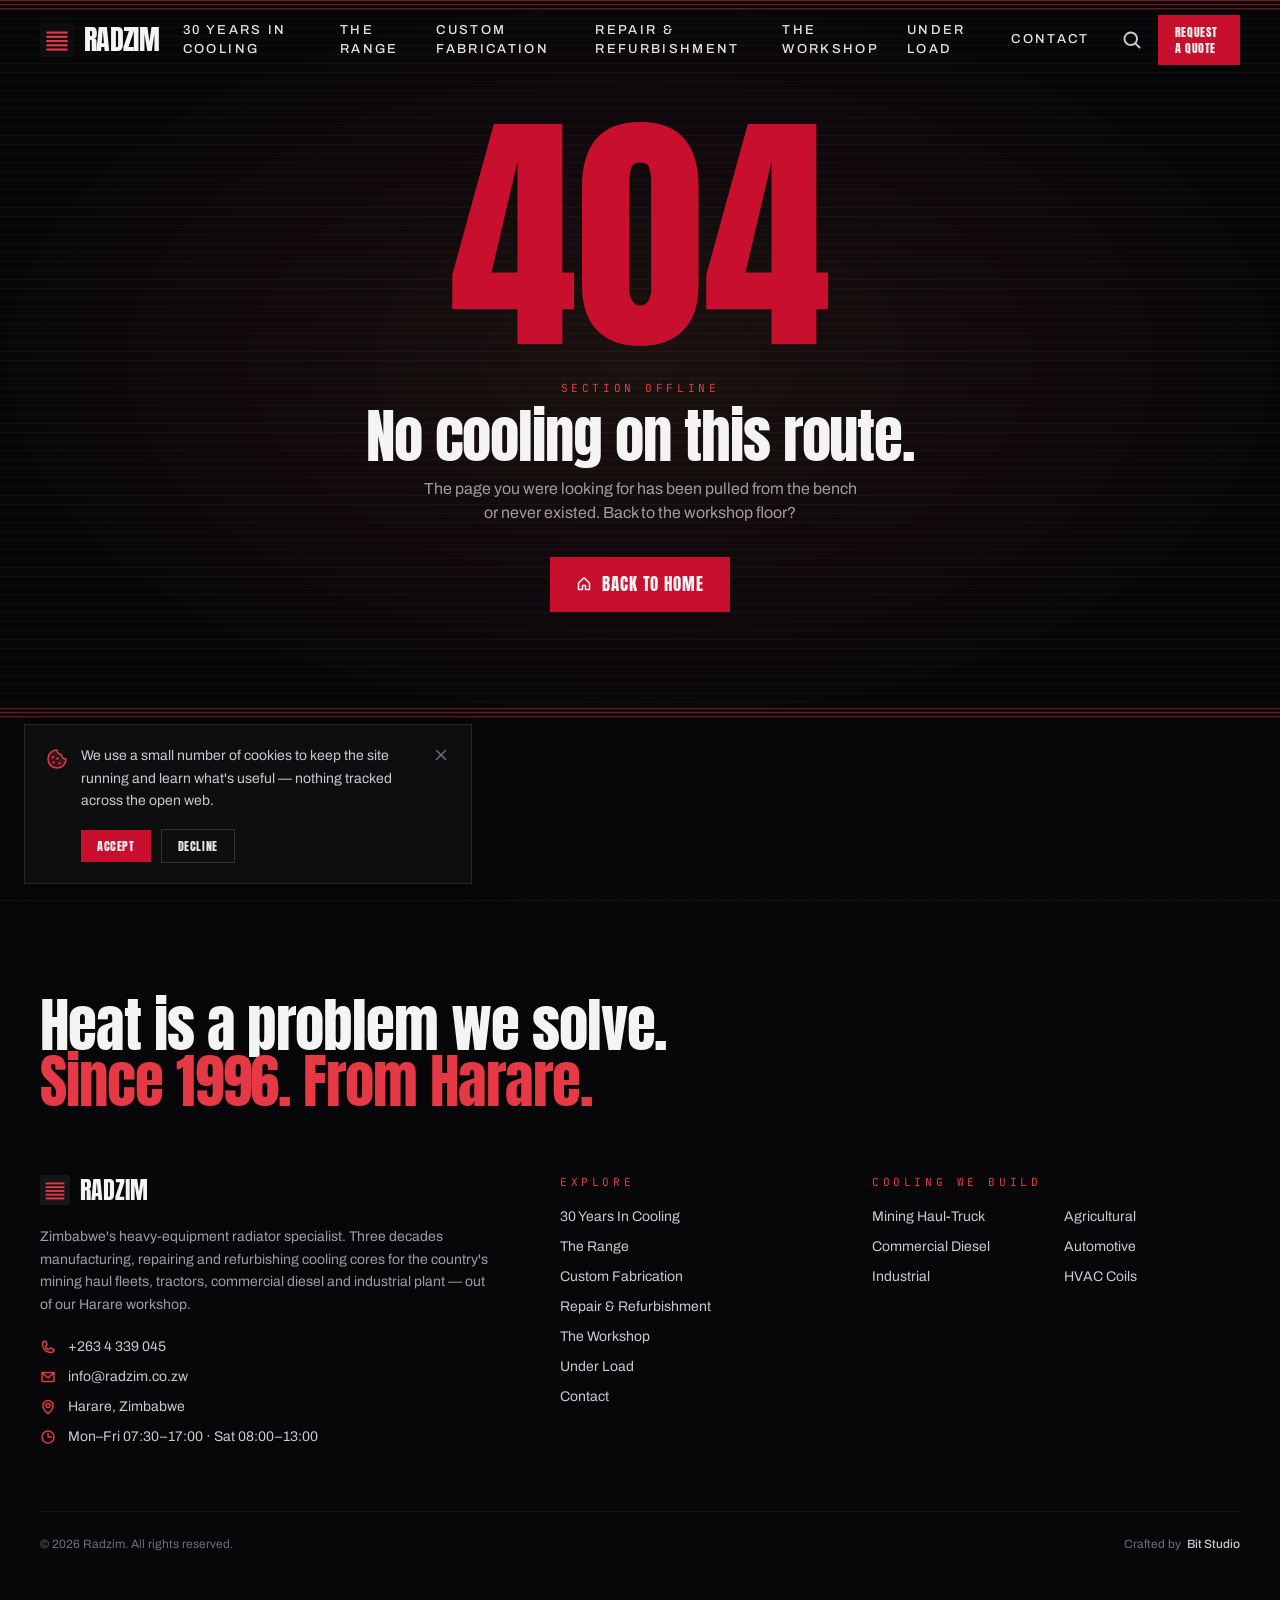
==== commit 3666a082: "Bespoke rebuild — pilot wave" ====
--- a/index.html
+++ b/index.html
@@ -3,21 +3,48 @@
   <head>
     <meta charset="UTF-8" />
     <link rel="icon" type="image/svg+xml" href="/favicon.svg" />
-    <meta name="viewport" content="width=device-width, initial-scale=1.0" />
-    <meta name="theme-color" content="#C8102E" />
-    <meta name="description" content="RADZIM — Radiator manufacturing and heavy-equipment cooling, built in Zimbabwe for the punishing heat of the engine bay. Brutalist engineering for tractors, trucks, generators and mining fleets." />
-    <meta name="keywords" content="Radzim, radiator manufacturing Zimbabwe, heavy equipment cooling Harare, tractor radiators, truck radiators, mining equipment radiators, radiator repair Zimbabwe" />
-    <meta property="og:title" content="RADZIM — Built for the Heat" />
-    <meta property="og:description" content="Radiator manufacturing and heavy-equipment cooling, built in Zimbabwe for the punishing heat of the engine bay." />
-    <meta property="og:image" content="https://images.unsplash.com/photo-1486262715619-67b85e0b08d3?w=1200&q=80" />
+    <meta name="viewport" content="width=device-width, initial-scale=1.0, viewport-fit=cover" />
+    <meta name="theme-color" content="#0E0E10" />
+
+    <title>Radzim — Heavy-Equipment Radiator Manufacturer, Harare. Since 1996.</title>
+    <meta name="description" content="Radzim — Zimbabwe's specialist radiator manufacturer for mining haul trucks, agricultural tractors, automotive engines and industrial cooling. Built, repaired, refurbished. Since 1996." />
+    <meta name="keywords" content="radiator Zimbabwe, Harare radiator manufacturer, mining truck radiator, tractor radiator, custom radiator fabrication, radiator repair, heavy equipment cooling, industrial cooling Zimbabwe, Radzim" />
+    <meta name="author" content="Radzim" />
+    <meta name="robots" content="index, follow" />
+
     <meta property="og:type" content="website" />
+    <meta property="og:site_name" content="Radzim" />
+    <meta property="og:title" content="Radzim — Heat is a problem we solve. Since 1996." />
+    <meta property="og:description" content="Zimbabwe's heavy-equipment radiator specialist. Mining, agricultural, automotive and industrial cooling — built, repaired, refurbished in Harare." />
+    <meta property="og:url" content="https://radzim.co.zw" />
+
     <meta name="twitter:card" content="summary_large_image" />
-    <title>RADZIM — Built for the Heat</title>
+    <meta name="twitter:title" content="Radzim — Heavy-equipment cooling. Built in Harare since 1996." />
+    <meta name="twitter:description" content="Mining haul trucks. Tractors. Diesel fleet. Industrial. Three decades of cooling under load." />
+
     <link rel="preconnect" href="https://fonts.googleapis.com" />
     <link rel="preconnect" href="https://fonts.gstatic.com" crossorigin />
-    <link href="https://fonts.googleapis.com/css2?family=Archivo+Black&family=IBM+Plex+Sans:wght@300;400;500;600;700&family=Space+Mono:wght@400;700&display=swap" rel="stylesheet" />
-    <script type="module" crossorigin src="/assets/index-D8FJRugB.js"></script>
-    <link rel="stylesheet" crossorigin href="/assets/index-BCCPent3.css">
+    <link href="https://fonts.googleapis.com/css2?family=Archivo:wght@400;500;600;700;800;900&family=Anton&family=JetBrains+Mono:wght@400;500;600&display=swap" rel="stylesheet" />
+
+    <script type="application/ld+json">
+      {
+        "@context": "https://schema.org",
+        "@type": "Organization",
+        "name": "Radzim",
+        "url": "https://radzim.co.zw",
+        "description": "Heavy-equipment radiator manufacturer, repairer and refurbisher in Harare, Zimbabwe. Since 1996.",
+        "foundingDate": "1996",
+        "address": {
+          "@type": "PostalAddress",
+          "addressLocality": "Harare",
+          "addressCountry": "ZW"
+        },
+        "telephone": "+2634339045",
+        "email": "info@radzim.co.zw"
+      }
+    </script>
+    <script type="module" crossorigin src="/assets/index-CU1ICj0f.js"></script>
+    <link rel="stylesheet" crossorigin href="/assets/index-BQMbnbmx.css">
   </head>
   <body>
     <div id="root"></div>
